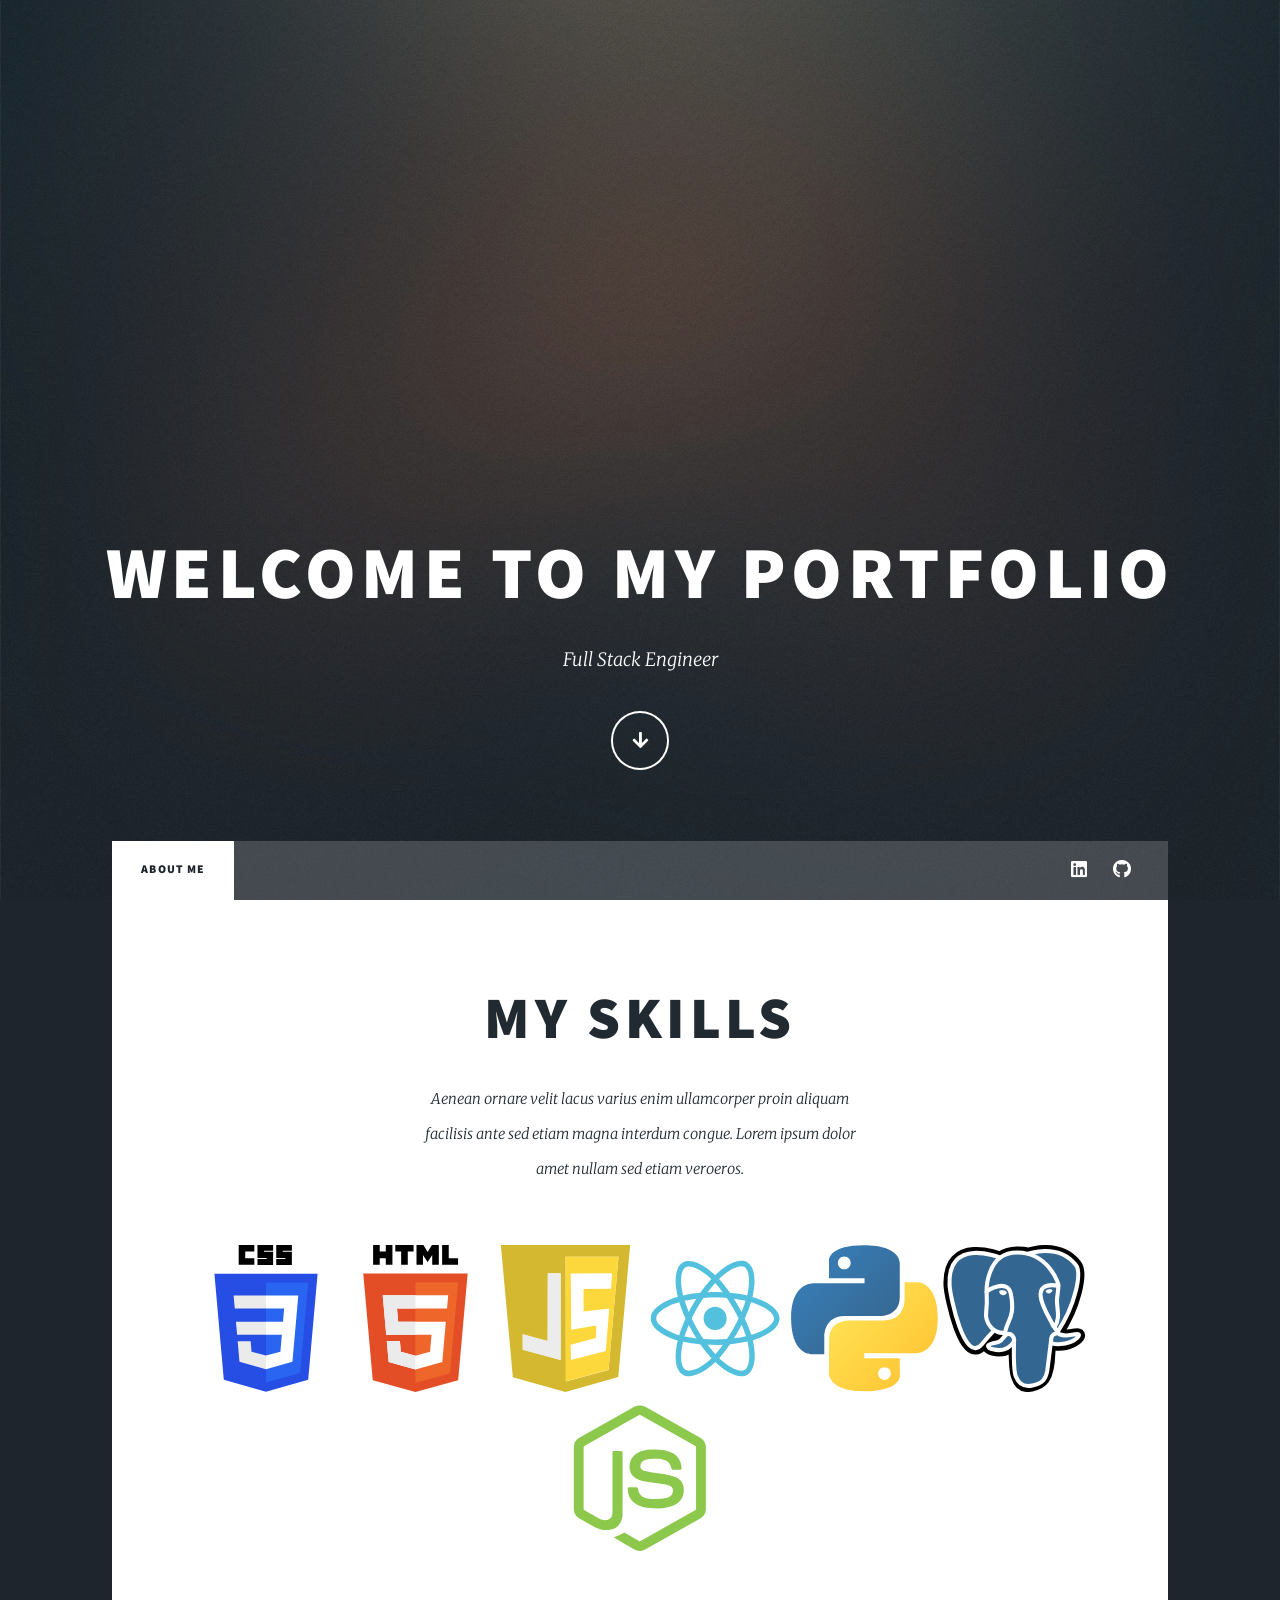
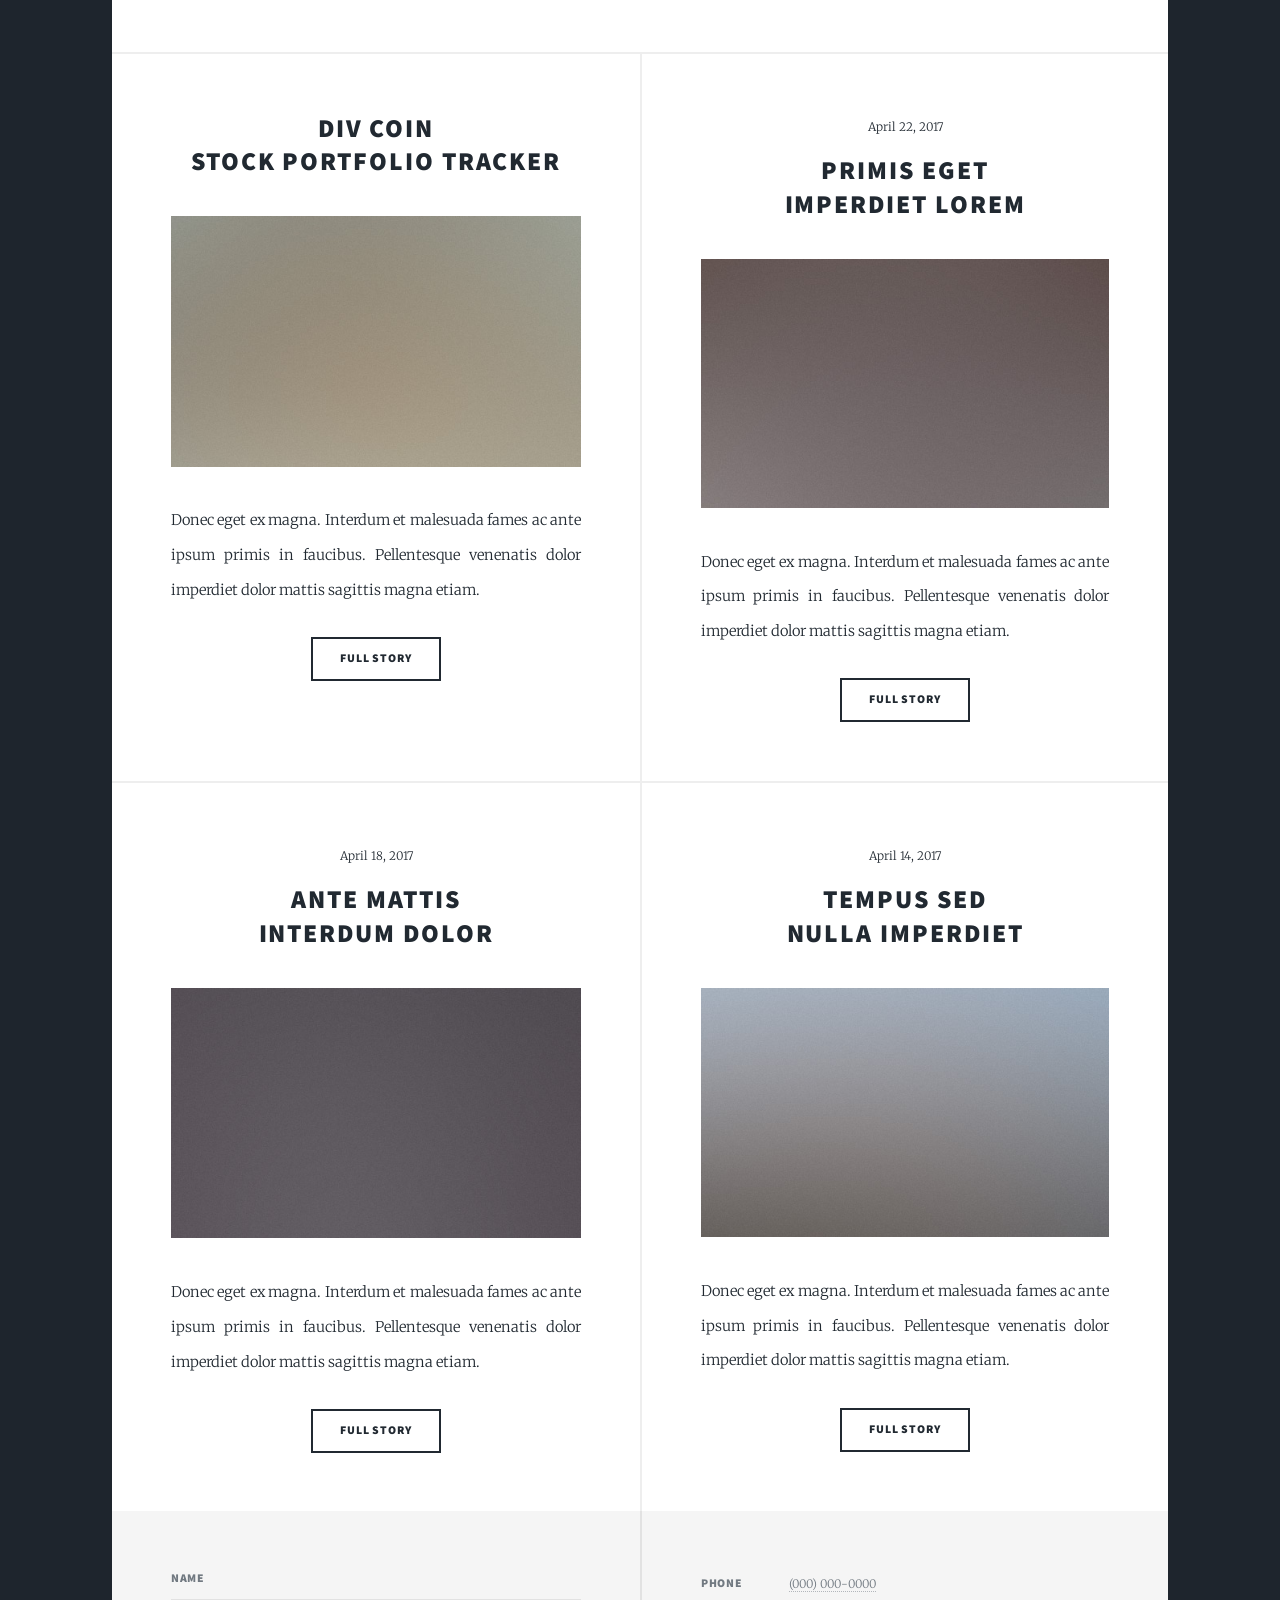
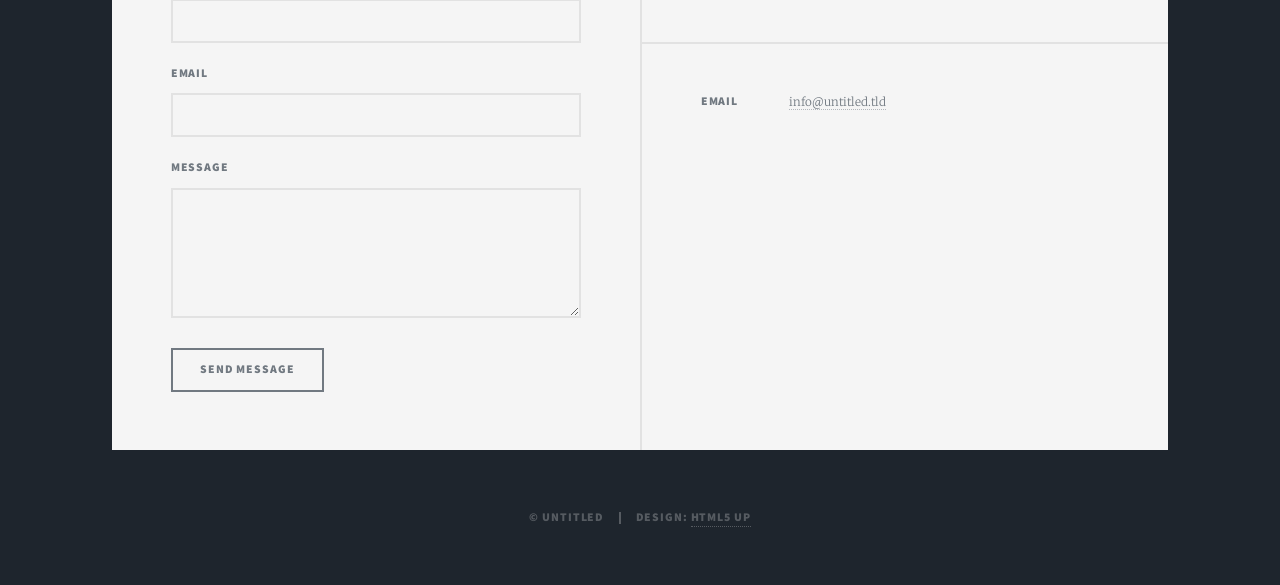
==== 07-portfolio/portfolio-html/index.html @ 5d36aa4c "first commit" ====
<!DOCTYPE HTML>
<!--
	Massively by HTML5 UP
	html5up.net | @ajlkn
	Free for personal and commercial use under the CCA 3.0 license (html5up.net/license)
-->
<html>
	<head>
		<title>Ronald Ramirez</title>
		<meta charset="utf-8" />
		<meta name="viewport" content="width=device-width, initial-scale=1, user-scalable=no" />
		<link rel="stylesheet" href="assets/css/main.css" />
		<noscript><link rel="stylesheet" href="assets/css/noscript.css" /></noscript>
	</head>
	<body class="is-preload">

		<!-- Wrapper -->
			<div id="wrapper" class="fade-in">

				<!-- Intro -->
					<div id="intro">
						<h1>Welcome to my portfolio</h1>
						<p>Full Stack Engineer</p>
						<ul class="actions">
							<li><a href="#header" class="button icon solid solo fa-arrow-down scrolly">Continue</a></li>
						</ul>
					</div>

				<!-- Header -->
					<header id="header">
						<a href="index.html" class="logo">Ronald Ramirez</a>
					</header>

				<!-- Nav -->
					<nav id="nav">
						<ul class="links">
							<li class="active"><a href="index.html">about me</a></li>
						
						</ul>
						<ul class="icons">
							<li><a href="https://www.linkedin.com/in/ronald-ramirezzz1/" class="icon brands fa-linkedin"><span class="label">LinkenIn</span></a></li>
							<li><a href="https://github.com/Ramirezzz1" class="icon brands fa-github"><span class="label">GitHub</span></a></li>
						</ul>
					</nav>

				<!-- Main -->
					<div id="main">

						<!-- Featured Post -->
							<article class="post featured">
								<header class="major">
									<h2><a>My Skills<br /></a></h2>
									<p>Aenean ornare velit lacus varius enim ullamcorper proin aliquam<br />
									facilisis ante sed etiam magna interdum congue. Lorem ipsum dolor<br />
									amet nullam sed etiam veroeros.</p>
								</header>
								<div class="skills_container">
									<img src="images/css.svg" alt="css" id="logo" /></a>
									<img src="images/html.svg" alt="html" id="logo" /></a>
									<img src="images/js.svg" alt="js" id="logo" /></a>
									<img src="images/react.svg" alt="react" id="logo"/></a>
									<img src="images/python.svg" alt="python" id="logo"/></a>
									<img src="images/postgresql.svg" alt="post" id="logo"/></a>
									<img src="images/nodejs-icon.svg" alt="node" id="logo"/></a>
									<ul class="actions special">
								</div>
										
							</article>

						<!-- Posts -->
							<section class="posts">
								<article>
									<header>
										<h2><a href="#">Div Coin<br />
										Stock Portfolio tracker</a></h2>
									</header>
									<a href="#" class="image fit"><img src="images/pic02.jpg" alt="" /></a>
									<p>Donec eget ex magna. Interdum et malesuada fames ac ante ipsum primis in faucibus. Pellentesque venenatis dolor imperdiet dolor mattis sagittis magna etiam.</p>
									<ul class="actions special">
										<li><a href="#" class="button">Full Story</a></li>
									</ul>
								</article>
								<article>
									<header>
										<span class="date">April 22, 2017</span>
										<h2><a href="#">Primis eget<br />
										imperdiet lorem</a></h2>
									</header>
									<a href="#" class="image fit"><img src="images/pic03.jpg" alt="" /></a>
									<p>Donec eget ex magna. Interdum et malesuada fames ac ante ipsum primis in faucibus. Pellentesque venenatis dolor imperdiet dolor mattis sagittis magna etiam.</p>
									<ul class="actions special">
										<li><a href="#" class="button">Full Story</a></li>
									</ul>
								</article>
								<article>
									<header>
										<span class="date">April 18, 2017</span>
										<h2><a href="#">Ante mattis<br />
										interdum dolor</a></h2>
									</header>
									<a href="#" class="image fit"><img src="images/pic04.jpg" alt="" /></a>
									<p>Donec eget ex magna. Interdum et malesuada fames ac ante ipsum primis in faucibus. Pellentesque venenatis dolor imperdiet dolor mattis sagittis magna etiam.</p>
									<ul class="actions special">
										<li><a href="#" class="button">Full Story</a></li>
									</ul>
								</article>
								<article>
									<header>
										<span class="date">April 14, 2017</span>
										<h2><a href="#">Tempus sed<br />
										nulla imperdiet</a></h2>
									</header>
									<a href="#" class="image fit"><img src="images/pic05.jpg" alt="" /></a>
									<p>Donec eget ex magna. Interdum et malesuada fames ac ante ipsum primis in faucibus. Pellentesque venenatis dolor imperdiet dolor mattis sagittis magna etiam.</p>
									<ul class="actions special">
										<li><a href="#" class="button">Full Story</a></li>
									</ul>
								</article>
							</section>

						<!-- Footer -->

					</div>

				<!-- Footer -->
					<footer id="footer">
						<section>
							<form method="post" action="#">
								<div class="fields">
									<div class="field">
										<label for="name">Name</label>
										<input type="text" name="name" id="name" />
									</div>
									<div class="field">
										<label for="email">Email</label>
										<input type="text" name="email" id="email" />
									</div>
									<div class="field">
										<label for="message">Message</label>
										<textarea name="message" id="message" rows="3"></textarea>
									</div>
								</div>
								<ul class="actions">
									<li><input type="submit" value="Send Message" /></li>
								</ul>
							</form>
						</section>
						<section class="split contact">
							<section>
								<h3>Phone</h3>
								<p><a href="#">(000) 000-0000</a></p>
							</section>
							<section>
								<h3>Email</h3>
								<p><a href="#">info@untitled.tld</a></p>
							</section>
					
						</section>
					</footer>

				<!-- Copyright -->
					<div id="copyright">
						<ul><li>&copy; Untitled</li><li>Design: <a href="https://html5up.net">HTML5 UP</a></li></ul>
					</div>

			</div>

		<!-- Scripts -->
			<script src="assets/js/jquery.min.js"></script>
			<script src="assets/js/jquery.scrollex.min.js"></script>
			<script src="assets/js/jquery.scrolly.min.js"></script>
			<script src="assets/js/browser.min.js"></script>
			<script src="assets/js/breakpoints.min.js"></script>
			<script src="assets/js/util.js"></script>
			<script src="assets/js/main.js"></script>

	</body>
</html>
---- 07-portfolio/portfolio-html/assets/css/main.css ----
@import url(fontawesome-all.min.css);
@import url("https://fonts.googleapis.com/css?family=Merriweather:300,700,300italic,700italic|Source+Sans+Pro:900");

/*
	Massively by HTML5 UP
	html5up.net | @ajlkn
	Free for personal and commercial use under the CCA 3.0 license (html5up.net/license)
*/

html, body, div, span, applet, object,
iframe, h1, h2, h3, h4, h5, h6, p, blockquote,
pre, a, abbr, acronym, address, big, cite,
code, del, dfn, em, img, ins, kbd, q, s, samp,
small, strike, strong, sub, sup, tt, var, b,
u, i, center, dl, dt, dd, ol, ul, li, fieldset,
form, label, legend, table, caption, tbody,
tfoot, thead, tr, th, td, article, aside,
canvas, details, embed, figure, figcaption,
footer, header, hgroup, menu, nav, output, ruby,
section, summary, time, mark, audio, video {
	margin: 0;
	padding: 0;
	border: 0;
	font-size: 100%;
	font: inherit;
	vertical-align: baseline;}

article, aside, details, figcaption, figure,
footer, header, hgroup, menu, nav, section {
	display: block;}

body {
	line-height: 1;
}

ol, ul {
	list-style: none;
}

blockquote, q {
	quotes: none;
}

	blockquote:before, blockquote:after, q:before, q:after {
		content: '';
		content: none;
	}

table {
	border-collapse: collapse;
	border-spacing: 0;
}

body {
	-webkit-text-size-adjust: none;
}

mark {
	background-color: transparent;
	color: inherit;
}

input::-moz-focus-inner {
	border: 0;
	padding: 0;
}

input, select, textarea {
	-moz-appearance: none;
	-webkit-appearance: none;
	-ms-appearance: none;
	appearance: none;
}

/* Basic */

	@-ms-viewport {
		width: device-width;
	}

	body {
		-ms-overflow-style: scrollbar;
	}

	@media screen and (max-width: 480px) {

		html, body {
			min-width: 320px;
		}

	}

	html {
		box-sizing: border-box;
	}

	*, *:before, *:after {
		box-sizing: inherit;
	}

	body {
		background-color: #1e252d;
	}

		body.is-preload *, body.is-preload *:before, body.is-preload *:after {
			-moz-animation: none !important;
			-webkit-animation: none !important;
			-ms-animation: none !important;
			animation: none !important;
			-moz-transition: none !important;
			-webkit-transition: none !important;
			-ms-transition: none !important;
			transition: none !important;
		}

/* Type */

	html {
		font-size: 16pt;
	}

		@media screen and (max-width: 1680px) {

			html {
				font-size: 12pt;
			}

		}

		@media screen and (max-width: 1280px) {

			html {
				font-size: 11pt;
			}

		}

		@media screen and (max-width: 360px) {

			html {
				font-size: 10pt;
			}

		}

	body {
		color: #212931;
	}

	body, input, select, textarea {
		font-family: "Merriweather", Georgia, serif;
		font-weight: 300;
		font-size: 1rem;
		line-height: 2.375;
	}

	a {
		-moz-transition: color 0.2s ease-in-out, background-color 0.2s ease-in-out, border-color 0.2s ease-in-out, box-shadow 0.2s ease-in-out;
		-webkit-transition: color 0.2s ease-in-out, background-color 0.2s ease-in-out, border-color 0.2s ease-in-out, box-shadow 0.2s ease-in-out;
		-ms-transition: color 0.2s ease-in-out, background-color 0.2s ease-in-out, border-color 0.2s ease-in-out, box-shadow 0.2s ease-in-out;
		transition: color 0.2s ease-in-out, background-color 0.2s ease-in-out, border-color 0.2s ease-in-out, box-shadow 0.2s ease-in-out;
		border-bottom: dotted 1px;
		text-decoration: none;
	}

		a:hover {
			border-bottom-color: transparent;
		}

	strong, b {
		font-weight: 600;
	}

	em, i {
		font-style: italic;
	}

	p {
		text-align: justify;
		margin: 0 0 2rem 0;
	}

	h1, h2, h3, h4, h5, h6 {
		font-family: "Source Sans Pro", Helvetica, sans-serif;
		font-weight: 900;
		line-height: 1.5;
		letter-spacing: 0.075em;
		text-transform: uppercase;
		margin: 0 0 1rem 0;
	}

		h1 a, h2 a, h3 a, h4 a, h5 a, h6 a {
			border-bottom: 0;
			color: inherit;
			text-decoration: none;
		}

	h1 {
		font-size: 4rem;
		line-height: 1.1;
		margin: 0 0 2rem 0;
	}

	h2 {
		font-size: 1.75rem;
		line-height: 1.3;
		margin: 0 0 1.5rem 0;
	}

	h3 {
		font-size: 1.25rem;
		margin: 0 0 1.5rem 0;
	}

	h4 {
		font-size: 1rem;
	}

	h5 {
		font-size: 0.9rem;
	}

	h6 {
		font-size: 0.8rem;
	}

	sub {
		font-size: 0.8rem;
		position: relative;
		top: 0.5rem;
	}

	sup {
		font-size: 0.8rem;
		position: relative;
		top: -0.5rem;
	}

	blockquote {
		border-left: solid 4px;
		font-style: italic;
		margin: 0 0 2rem 0;
		padding: 0.5rem 0 0.5rem 2rem;
	}

	code {
		border: solid 2px;
		font-family: "Courier New", monospace;
		font-size: 0.9rem;
		margin: 0 0.25rem;
		padding: 0.25rem 0.65rem;
	}

	pre {
		-webkit-overflow-scrolling: touch;
		font-family: "Courier New", monospace;
		font-size: 0.9rem;
		margin: 0 0 2rem 0;
	}

		pre code {
			display: block;
			line-height: 1.75;
			padding: 1rem 1.5rem;
			overflow-x: auto;
		}

	hr {
		border: 0;
		border-bottom: solid 2px;
		margin: 3rem 0;
	}

		hr.major {
			margin: 5rem 0;
		}

	.align-left {
		text-align: left;
	}

	.align-center {
		text-align: center;
	}

	.align-right {
		text-align: right;
	}

	input, select, textarea {
		color: #212931;
	}

	a {
		color: #212931;
		border-bottom-color: rgba(33, 41, 49, 0.5);
	}

		a:hover {
			border-bottom-color: transparent;
			color: #18bfef !important;
		}

	strong, b {
		color: #212931;
	}

	h1, h2, h3, h4, h5, h6 {
		color: #212931;
	}

	blockquote {
		border-left-color: #eeeeee;
	}

	code {
		background: rgba(220, 220, 220, 0.25);
		border-color: #eeeeee;
	}

	hr {
		border-bottom-color: #eeeeee;
	}

/* Row */

	.row {
		display: flex;
		flex-wrap: wrap;
		box-sizing: border-box;
		align-items: stretch;
	}

		.row > * {
			box-sizing: border-box;
		}

		.row.gtr-uniform > * > :last-child {
			margin-bottom: 0;
		}

		.row.aln-left {
			justify-content: flex-start;
		}

		.row.aln-center {
			justify-content: center;
		}

		.row.aln-right {
			justify-content: flex-end;
		}

		.row.aln-top {
			align-items: flex-start;
		}

		.row.aln-middle {
			align-items: center;
		}

		.row.aln-bottom {
			align-items: flex-end;
		}

		.row > .imp {
			order: -1;
		}

		.row > .col-1 {
			width: 8.33333%;
		}

		.row > .off-1 {
			margin-left: 8.33333%;
		}

		.row > .col-2 {
			width: 16.66667%;
		}

		.row > .off-2 {
			margin-left: 16.66667%;
		}

		.row > .col-3 {
			width: 25%;
		}

		.row > .off-3 {
			margin-left: 25%;
		}

		.row > .col-4 {
			width: 33.33333%;
		}

		.row > .off-4 {
			margin-left: 33.33333%;
		}

		.row > .col-5 {
			width: 41.66667%;
		}

		.row > .off-5 {
			margin-left: 41.66667%;
		}

		.row > .col-6 {
			width: 50%;
		}

		.row > .off-6 {
			margin-left: 50%;
		}

		.row > .col-7 {
			width: 58.33333%;
		}

		.row > .off-7 {
			margin-left: 58.33333%;
		}

		.row > .col-8 {
			width: 66.66667%;
		}

		.row > .off-8 {
			margin-left: 66.66667%;
		}

		.row > .col-9 {
			width: 75%;
		}

		.row > .off-9 {
			margin-left: 75%;
		}

		.row > .col-10 {
			width: 83.33333%;
		}

		.row > .off-10 {
			margin-left: 83.33333%;
		}

		.row > .col-11 {
			width: 91.66667%;
		}

		.row > .off-11 {
			margin-left: 91.66667%;
		}

		.row > .col-12 {
			width: 100%;
		}

		.row > .off-12 {
			margin-left: 100%;
		}

		.row.gtr-0 {
			margin-top: 0;
			margin-left: 0rem;
		}

			.row.gtr-0 > * {
				padding: 0 0 0 0rem;
			}

			.row.gtr-0.gtr-uniform {
				margin-top: 0rem;
			}

				.row.gtr-0.gtr-uniform > * {
					padding-top: 0rem;
				}

		.row.gtr-25 {
			margin-top: 0;
			margin-left: -0.375rem;
		}

			.row.gtr-25 > * {
				padding: 0 0 0 0.375rem;
			}

			.row.gtr-25.gtr-uniform {
				margin-top: -0.375rem;
			}

				.row.gtr-25.gtr-uniform > * {
					padding-top: 0.375rem;
				}

		.row.gtr-50 {
			margin-top: 0;
			margin-left: -0.75rem;
		}

			.row.gtr-50 > * {
				padding: 0 0 0 0.75rem;
			}

			.row.gtr-50.gtr-uniform {
				margin-top: -0.75rem;
			}

				.row.gtr-50.gtr-uniform > * {
					padding-top: 0.75rem;
				}

		.row {
			margin-top: 0;
			margin-left: -1.5rem;
		}

			.row > * {
				padding: 0 0 0 1.5rem;
			}

			.row.gtr-uniform {
				margin-top: -1.5rem;
			}

				.row.gtr-uniform > * {
					padding-top: 1.5rem;
				}

		.row.gtr-150 {
			margin-top: 0;
			margin-left: -2.25rem;
		}

			.row.gtr-150 > * {
				padding: 0 0 0 2.25rem;
			}

			.row.gtr-150.gtr-uniform {
				margin-top: -2.25rem;
			}

				.row.gtr-150.gtr-uniform > * {
					padding-top: 2.25rem;
				}

		.row.gtr-200 {
			margin-top: 0;
			margin-left: -3rem;
		}

			.row.gtr-200 > * {
				padding: 0 0 0 3rem;
			}

			.row.gtr-200.gtr-uniform {
				margin-top: -3rem;
			}

				.row.gtr-200.gtr-uniform > * {
					padding-top: 3rem;
				}

		@media screen and (max-width: 1680px) {

			.row {
				display: flex;
				flex-wrap: wrap;
				box-sizing: border-box;
				align-items: stretch;
			}

				.row > * {
					box-sizing: border-box;
				}

				.row.gtr-uniform > * > :last-child {
					margin-bottom: 0;
				}

				.row.aln-left {
					justify-content: flex-start;
				}

				.row.aln-center {
					justify-content: center;
				}

				.row.aln-right {
					justify-content: flex-end;
				}

				.row.aln-top {
					align-items: flex-start;
				}

				.row.aln-middle {
					align-items: center;
				}

				.row.aln-bottom {
					align-items: flex-end;
				}

				.row > .imp-xlarge {
					order: -1;
				}

				.row > .col-1-xlarge {
					width: 8.33333%;
				}

				.row > .off-1-xlarge {
					margin-left: 8.33333%;
				}

				.row > .col-2-xlarge {
					width: 16.66667%;
				}

				.row > .off-2-xlarge {
					margin-left: 16.66667%;
				}

				.row > .col-3-xlarge {
					width: 25%;
				}

				.row > .off-3-xlarge {
					margin-left: 25%;
				}

				.row > .col-4-xlarge {
					width: 33.33333%;
				}

				.row > .off-4-xlarge {
					margin-left: 33.33333%;
				}

				.row > .col-5-xlarge {
					width: 41.66667%;
				}

				.row > .off-5-xlarge {
					margin-left: 41.66667%;
				}

				.row > .col-6-xlarge {
					width: 50%;
				}

				.row > .off-6-xlarge {
					margin-left: 50%;
				}

				.row > .col-7-xlarge {
					width: 58.33333%;
				}

				.row > .off-7-xlarge {
					margin-left: 58.33333%;
				}

				.row > .col-8-xlarge {
					width: 66.66667%;
				}

				.row > .off-8-xlarge {
					margin-left: 66.66667%;
				}

				.row > .col-9-xlarge {
					width: 75%;
				}

				.row > .off-9-xlarge {
					margin-left: 75%;
				}

				.row > .col-10-xlarge {
					width: 83.33333%;
				}

				.row > .off-10-xlarge {
					margin-left: 83.33333%;
				}

				.row > .col-11-xlarge {
					width: 91.66667%;
				}

				.row > .off-11-xlarge {
					margin-left: 91.66667%;
				}

				.row > .col-12-xlarge {
					width: 100%;
				}

				.row > .off-12-xlarge {
					margin-left: 100%;
				}

				.row.gtr-0 {
					margin-top: 0;
					margin-left: 0rem;
				}

					.row.gtr-0 > * {
						padding: 0 0 0 0rem;
					}

					.row.gtr-0.gtr-uniform {
						margin-top: 0rem;
					}

						.row.gtr-0.gtr-uniform > * {
							padding-top: 0rem;
						}

				.row.gtr-25 {
					margin-top: 0;
					margin-left: -0.375rem;
				}

					.row.gtr-25 > * {
						padding: 0 0 0 0.375rem;
					}

					.row.gtr-25.gtr-uniform {
						margin-top: -0.375rem;
					}

						.row.gtr-25.gtr-uniform > * {
							padding-top: 0.375rem;
						}

				.row.gtr-50 {
					margin-top: 0;
					margin-left: -0.75rem;
				}

					.row.gtr-50 > * {
						padding: 0 0 0 0.75rem;
					}

					.row.gtr-50.gtr-uniform {
						margin-top: -0.75rem;
					}

						.row.gtr-50.gtr-uniform > * {
							padding-top: 0.75rem;
						}

				.row {
					margin-top: 0;
					margin-left: -1.5rem;
				}

					.row > * {
						padding: 0 0 0 1.5rem;
					}

					.row.gtr-uniform {
						margin-top: -1.5rem;
					}

						.row.gtr-uniform > * {
							padding-top: 1.5rem;
						}

				.row.gtr-150 {
					margin-top: 0;
					margin-left: -2.25rem;
				}

					.row.gtr-150 > * {
						padding: 0 0 0 2.25rem;
					}

					.row.gtr-150.gtr-uniform {
						margin-top: -2.25rem;
					}

						.row.gtr-150.gtr-uniform > * {
							padding-top: 2.25rem;
						}

				.row.gtr-200 {
					margin-top: 0;
					margin-left: -3rem;
				}

					.row.gtr-200 > * {
						padding: 0 0 0 3rem;
					}

					.row.gtr-200.gtr-uniform {
						margin-top: -3rem;
					}

						.row.gtr-200.gtr-uniform > * {
							padding-top: 3rem;
						}

		}

		@media screen and (max-width: 1280px) {

			.row {
				display: flex;
				flex-wrap: wrap;
				box-sizing: border-box;
				align-items: stretch;
			}

				.row > * {
					box-sizing: border-box;
				}

				.row.gtr-uniform > * > :last-child {
					margin-bottom: 0;
				}

				.row.aln-left {
					justify-content: flex-start;
				}

				.row.aln-center {
					justify-content: center;
				}

				.row.aln-right {
					justify-content: flex-end;
				}

				.row.aln-top {
					align-items: flex-start;
				}

				.row.aln-middle {
					align-items: center;
				}

				.row.aln-bottom {
					align-items: flex-end;
				}

				.row > .imp-large {
					order: -1;
				}

				.row > .col-1-large {
					width: 8.33333%;
				}

				.row > .off-1-large {
					margin-left: 8.33333%;
				}

				.row > .col-2-large {
					width: 16.66667%;
				}

				.row > .off-2-large {
					margin-left: 16.66667%;
				}

				.row > .col-3-large {
					width: 25%;
				}

				.row > .off-3-large {
					margin-left: 25%;
				}

				.row > .col-4-large {
					width: 33.33333%;
				}

				.row > .off-4-large {
					margin-left: 33.33333%;
				}

				.row > .col-5-large {
					width: 41.66667%;
				}

				.row > .off-5-large {
					margin-left: 41.66667%;
				}

				.row > .col-6-large {
					width: 50%;
				}

				.row > .off-6-large {
					margin-left: 50%;
				}

				.row > .col-7-large {
					width: 58.33333%;
				}

				.row > .off-7-large {
					margin-left: 58.33333%;
				}

				.row > .col-8-large {
					width: 66.66667%;
				}

				.row > .off-8-large {
					margin-left: 66.66667%;
				}

				.row > .col-9-large {
					width: 75%;
				}

				.row > .off-9-large {
					margin-left: 75%;
				}

				.row > .col-10-large {
					width: 83.33333%;
				}

				.row > .off-10-large {
					margin-left: 83.33333%;
				}

				.row > .col-11-large {
					width: 91.66667%;
				}

				.row > .off-11-large {
					margin-left: 91.66667%;
				}

				.row > .col-12-large {
					width: 100%;
				}

				.row > .off-12-large {
					margin-left: 100%;
				}

				.row.gtr-0 {
					margin-top: 0;
					margin-left: 0rem;
				}

					.row.gtr-0 > * {
						padding: 0 0 0 0rem;
					}

					.row.gtr-0.gtr-uniform {
						margin-top: 0rem;
					}

						.row.gtr-0.gtr-uniform > * {
							padding-top: 0rem;
						}

				.row.gtr-25 {
					margin-top: 0;
					margin-left: -0.375rem;
				}

					.row.gtr-25 > * {
						padding: 0 0 0 0.375rem;
					}

					.row.gtr-25.gtr-uniform {
						margin-top: -0.375rem;
					}

						.row.gtr-25.gtr-uniform > * {
							padding-top: 0.375rem;
						}

				.row.gtr-50 {
					margin-top: 0;
					margin-left: -0.75rem;
				}

					.row.gtr-50 > * {
						padding: 0 0 0 0.75rem;
					}

					.row.gtr-50.gtr-uniform {
						margin-top: -0.75rem;
					}

						.row.gtr-50.gtr-uniform > * {
							padding-top: 0.75rem;
						}

				.row {
					margin-top: 0;
					margin-left: -1.5rem;
				}

					.row > * {
						padding: 0 0 0 1.5rem;
					}

					.row.gtr-uniform {
						margin-top: -1.5rem;
					}

						.row.gtr-uniform > * {
							padding-top: 1.5rem;
						}

				.row.gtr-150 {
					margin-top: 0;
					margin-left: -2.25rem;
				}

					.row.gtr-150 > * {
						padding: 0 0 0 2.25rem;
					}

					.row.gtr-150.gtr-uniform {
						margin-top: -2.25rem;
					}

						.row.gtr-150.gtr-uniform > * {
							padding-top: 2.25rem;
						}

				.row.gtr-200 {
					margin-top: 0;
					margin-left: -3rem;
				}

					.row.gtr-200 > * {
						padding: 0 0 0 3rem;
					}

					.row.gtr-200.gtr-uniform {
						margin-top: -3rem;
					}

						.row.gtr-200.gtr-uniform > * {
							padding-top: 3rem;
						}

		}

		@media screen and (max-width: 980px) {

			.row {
				display: flex;
				flex-wrap: wrap;
				box-sizing: border-box;
				align-items: stretch;
			}

				.row > * {
					box-sizing: border-box;
				}

				.row.gtr-uniform > * > :last-child {
					margin-bottom: 0;
				}

				.row.aln-left {
					justify-content: flex-start;
				}

				.row.aln-center {
					justify-content: center;
				}

				.row.aln-right {
					justify-content: flex-end;
				}

				.row.aln-top {
					align-items: flex-start;
				}

				.row.aln-middle {
					align-items: center;
				}

				.row.aln-bottom {
					align-items: flex-end;
				}

				.row > .imp-medium {
					order: -1;
				}

				.row > .col-1-medium {
					width: 8.33333%;
				}

				.row > .off-1-medium {
					margin-left: 8.33333%;
				}

				.row > .col-2-medium {
					width: 16.66667%;
				}

				.row > .off-2-medium {
					margin-left: 16.66667%;
				}

				.row > .col-3-medium {
					width: 25%;
				}

				.row > .off-3-medium {
					margin-left: 25%;
				}

				.row > .col-4-medium {
					width: 33.33333%;
				}

				.row > .off-4-medium {
					margin-left: 33.33333%;
				}

				.row > .col-5-medium {
					width: 41.66667%;
				}

				.row > .off-5-medium {
					margin-left: 41.66667%;
				}

				.row > .col-6-medium {
					width: 50%;
				}

				.row > .off-6-medium {
					margin-left: 50%;
				}

				.row > .col-7-medium {
					width: 58.33333%;
				}

				.row > .off-7-medium {
					margin-left: 58.33333%;
				}

				.row > .col-8-medium {
					width: 66.66667%;
				}

				.row > .off-8-medium {
					margin-left: 66.66667%;
				}

				.row > .col-9-medium {
					width: 75%;
				}

				.row > .off-9-medium {
					margin-left: 75%;
				}

				.row > .col-10-medium {
					width: 83.33333%;
				}

				.row > .off-10-medium {
					margin-left: 83.33333%;
				}

				.row > .col-11-medium {
					width: 91.66667%;
				}

				.row > .off-11-medium {
					margin-left: 91.66667%;
				}

				.row > .col-12-medium {
					width: 100%;
				}

				.row > .off-12-medium {
					margin-left: 100%;
				}

				.row.gtr-0 {
					margin-top: 0;
					margin-left: 0rem;
				}

					.row.gtr-0 > * {
						padding: 0 0 0 0rem;
					}

					.row.gtr-0.gtr-uniform {
						margin-top: 0rem;
					}

						.row.gtr-0.gtr-uniform > * {
							padding-top: 0rem;
						}

				.row.gtr-25 {
					margin-top: 0;
					margin-left: -0.375rem;
				}

					.row.gtr-25 > * {
						padding: 0 0 0 0.375rem;
					}

					.row.gtr-25.gtr-uniform {
						margin-top: -0.375rem;
					}

						.row.gtr-25.gtr-uniform > * {
							padding-top: 0.375rem;
						}

				.row.gtr-50 {
					margin-top: 0;
					margin-left: -0.75rem;
				}

					.row.gtr-50 > * {
						padding: 0 0 0 0.75rem;
					}

					.row.gtr-50.gtr-uniform {
						margin-top: -0.75rem;
					}

						.row.gtr-50.gtr-uniform > * {
							padding-top: 0.75rem;
						}

				.row {
					margin-top: 0;
					margin-left: -1.5rem;
				}

					.row > * {
						padding: 0 0 0 1.5rem;
					}

					.row.gtr-uniform {
						margin-top: -1.5rem;
					}

						.row.gtr-uniform > * {
							padding-top: 1.5rem;
						}

				.row.gtr-150 {
					margin-top: 0;
					margin-left: -2.25rem;
				}

					.row.gtr-150 > * {
						padding: 0 0 0 2.25rem;
					}

					.row.gtr-150.gtr-uniform {
						margin-top: -2.25rem;
					}

						.row.gtr-150.gtr-uniform > * {
							padding-top: 2.25rem;
						}

				.row.gtr-200 {
					margin-top: 0;
					margin-left: -3rem;
				}

					.row.gtr-200 > * {
						padding: 0 0 0 3rem;
					}

					.row.gtr-200.gtr-uniform {
						margin-top: -3rem;
					}

						.row.gtr-200.gtr-uniform > * {
							padding-top: 3rem;
						}

		}

		@media screen and (max-width: 736px) {

			.row {
				display: flex;
				flex-wrap: wrap;
				box-sizing: border-box;
				align-items: stretch;
			}

				.row > * {
					box-sizing: border-box;
				}

				.row.gtr-uniform > * > :last-child {
					margin-bottom: 0;
				}

				.row.aln-left {
					justify-content: flex-start;
				}

				.row.aln-center {
					justify-content: center;
				}

				.row.aln-right {
					justify-content: flex-end;
				}

				.row.aln-top {
					align-items: flex-start;
				}

				.row.aln-middle {
					align-items: center;
				}

				.row.aln-bottom {
					align-items: flex-end;
				}

				.row > .imp-small {
					order: -1;
				}

				.row > .col-1-small {
					width: 8.33333%;
				}

				.row > .off-1-small {
					margin-left: 8.33333%;
				}

				.row > .col-2-small {
					width: 16.66667%;
				}

				.row > .off-2-small {
					margin-left: 16.66667%;
				}

				.row > .col-3-small {
					width: 25%;
				}

				.row > .off-3-small {
					margin-left: 25%;
				}

				.row > .col-4-small {
					width: 33.33333%;
				}

				.row > .off-4-small {
					margin-left: 33.33333%;
				}

				.row > .col-5-small {
					width: 41.66667%;
				}

				.row > .off-5-small {
					margin-left: 41.66667%;
				}

				.row > .col-6-small {
					width: 50%;
				}

				.row > .off-6-small {
					margin-left: 50%;
				}

				.row > .col-7-small {
					width: 58.33333%;
				}

				.row > .off-7-small {
					margin-left: 58.33333%;
				}

				.row > .col-8-small {
					width: 66.66667%;
				}

				.row > .off-8-small {
					margin-left: 66.66667%;
				}

				.row > .col-9-small {
					width: 75%;
				}

				.row > .off-9-small {
					margin-left: 75%;
				}

				.row > .col-10-small {
					width: 83.33333%;
				}

				.row > .off-10-small {
					margin-left: 83.33333%;
				}

				.row > .col-11-small {
					width: 91.66667%;
				}

				.row > .off-11-small {
					margin-left: 91.66667%;
				}

				.row > .col-12-small {
					width: 100%;
				}

				.row > .off-12-small {
					margin-left: 100%;
				}

				.row.gtr-0 {
					margin-top: 0;
					margin-left: 0rem;
				}

					.row.gtr-0 > * {
						padding: 0 0 0 0rem;
					}

					.row.gtr-0.gtr-uniform {
						margin-top: 0rem;
					}

						.row.gtr-0.gtr-uniform > * {
							padding-top: 0rem;
						}

				.row.gtr-25 {
					margin-top: 0;
					margin-left: -0.375rem;
				}

					.row.gtr-25 > * {
						padding: 0 0 0 0.375rem;
					}

					.row.gtr-25.gtr-uniform {
						margin-top: -0.375rem;
					}

						.row.gtr-25.gtr-uniform > * {
							padding-top: 0.375rem;
						}

				.row.gtr-50 {
					margin-top: 0;
					margin-left: -0.75rem;
				}

					.row.gtr-50 > * {
						padding: 0 0 0 0.75rem;
					}

					.row.gtr-50.gtr-uniform {
						margin-top: -0.75rem;
					}

						.row.gtr-50.gtr-uniform > * {
							padding-top: 0.75rem;
						}

				.row {
					margin-top: 0;
					margin-left: -1.5rem;
				}

					.row > * {
						padding: 0 0 0 1.5rem;
					}

					.row.gtr-uniform {
						margin-top: -1.5rem;
					}

						.row.gtr-uniform > * {
							padding-top: 1.5rem;
						}

				.row.gtr-150 {
					margin-top: 0;
					margin-left: -2.25rem;
				}

					.row.gtr-150 > * {
						padding: 0 0 0 2.25rem;
					}

					.row.gtr-150.gtr-uniform {
						margin-top: -2.25rem;
					}

						.row.gtr-150.gtr-uniform > * {
							padding-top: 2.25rem;
						}

				.row.gtr-200 {
					margin-top: 0;
					margin-left: -3rem;
				}

					.row.gtr-200 > * {
						padding: 0 0 0 3rem;
					}

					.row.gtr-200.gtr-uniform {
						margin-top: -3rem;
					}

						.row.gtr-200.gtr-uniform > * {
							padding-top: 3rem;
						}

		}

		@media screen and (max-width: 480px) {

			.row {
				display: flex;
				flex-wrap: wrap;
				box-sizing: border-box;
				align-items: stretch;
			}

				.row > * {
					box-sizing: border-box;
				}

				.row.gtr-uniform > * > :last-child {
					margin-bottom: 0;
				}

				.row.aln-left {
					justify-content: flex-start;
				}

				.row.aln-center {
					justify-content: center;
				}

				.row.aln-right {
					justify-content: flex-end;
				}

				.row.aln-top {
					align-items: flex-start;
				}

				.row.aln-middle {
					align-items: center;
				}

				.row.aln-bottom {
					align-items: flex-end;
				}

				.row > .imp-xsmall {
					order: -1;
				}

				.row > .col-1-xsmall {
					width: 8.33333%;
				}

				.row > .off-1-xsmall {
					margin-left: 8.33333%;
				}

				.row > .col-2-xsmall {
					width: 16.66667%;
				}

				.row > .off-2-xsmall {
					margin-left: 16.66667%;
				}

				.row > .col-3-xsmall {
					width: 25%;
				}

				.row > .off-3-xsmall {
					margin-left: 25%;
				}

				.row > .col-4-xsmall {
					width: 33.33333%;
				}

				.row > .off-4-xsmall {
					margin-left: 33.33333%;
				}

				.row > .col-5-xsmall {
					width: 41.66667%;
				}

				.row > .off-5-xsmall {
					margin-left: 41.66667%;
				}

				.row > .col-6-xsmall {
					width: 50%;
				}

				.row > .off-6-xsmall {
					margin-left: 50%;
				}

				.row > .col-7-xsmall {
					width: 58.33333%;
				}

				.row > .off-7-xsmall {
					margin-left: 58.33333%;
				}

				.row > .col-8-xsmall {
					width: 66.66667%;
				}

				.row > .off-8-xsmall {
					margin-left: 66.66667%;
				}

				.row > .col-9-xsmall {
					width: 75%;
				}

				.row > .off-9-xsmall {
					margin-left: 75%;
				}

				.row > .col-10-xsmall {
					width: 83.33333%;
				}

				.row > .off-10-xsmall {
					margin-left: 83.33333%;
				}

				.row > .col-11-xsmall {
					width: 91.66667%;
				}

				.row > .off-11-xsmall {
					margin-left: 91.66667%;
				}

				.row > .col-12-xsmall {
					width: 100%;
				}

				.row > .off-12-xsmall {
					margin-left: 100%;
				}

				.row.gtr-0 {
					margin-top: 0;
					margin-left: 0rem;
				}

					.row.gtr-0 > * {
						padding: 0 0 0 0rem;
					}

					.row.gtr-0.gtr-uniform {
						margin-top: 0rem;
					}

						.row.gtr-0.gtr-uniform > * {
							padding-top: 0rem;
						}

				.row.gtr-25 {
					margin-top: 0;
					margin-left: -0.375rem;
				}

					.row.gtr-25 > * {
						padding: 0 0 0 0.375rem;
					}

					.row.gtr-25.gtr-uniform {
						margin-top: -0.375rem;
					}

						.row.gtr-25.gtr-uniform > * {
							padding-top: 0.375rem;
						}

				.row.gtr-50 {
					margin-top: 0;
					margin-left: -0.75rem;
				}

					.row.gtr-50 > * {
						padding: 0 0 0 0.75rem;
					}

					.row.gtr-50.gtr-uniform {
						margin-top: -0.75rem;
					}

						.row.gtr-50.gtr-uniform > * {
							padding-top: 0.75rem;
						}

				.row {
					margin-top: 0;
					margin-left: -1.5rem;
				}

					.row > * {
						padding: 0 0 0 1.5rem;
					}

					.row.gtr-uniform {
						margin-top: -1.5rem;
					}

						.row.gtr-uniform > * {
							padding-top: 1.5rem;
						}

				.row.gtr-150 {
					margin-top: 0;
					margin-left: -2.25rem;
				}

					.row.gtr-150 > * {
						padding: 0 0 0 2.25rem;
					}

					.row.gtr-150.gtr-uniform {
						margin-top: -2.25rem;
					}

						.row.gtr-150.gtr-uniform > * {
							padding-top: 2.25rem;
						}

				.row.gtr-200 {
					margin-top: 0;
					margin-left: -3rem;
				}

					.row.gtr-200 > * {
						padding: 0 0 0 3rem;
					}

					.row.gtr-200.gtr-uniform {
						margin-top: -3rem;
					}

						.row.gtr-200.gtr-uniform > * {
							padding-top: 3rem;
						}

		}

		@media screen and (max-width: 360px) {

			.row {
				display: flex;
				flex-wrap: wrap;
				box-sizing: border-box;
				align-items: stretch;
			}

				.row > * {
					box-sizing: border-box;
				}

				.row.gtr-uniform > * > :last-child {
					margin-bottom: 0;
				}

				.row.aln-left {
					justify-content: flex-start;
				}

				.row.aln-center {
					justify-content: center;
				}

				.row.aln-right {
					justify-content: flex-end;
				}

				.row.aln-top {
					align-items: flex-start;
				}

				.row.aln-middle {
					align-items: center;
				}

				.row.aln-bottom {
					align-items: flex-end;
				}

				.row > .imp-xxsmall {
					order: -1;
				}

				.row > .col-1-xxsmall {
					width: 8.33333%;
				}

				.row > .off-1-xxsmall {
					margin-left: 8.33333%;
				}

				.row > .col-2-xxsmall {
					width: 16.66667%;
				}

				.row > .off-2-xxsmall {
					margin-left: 16.66667%;
				}

				.row > .col-3-xxsmall {
					width: 25%;
				}

				.row > .off-3-xxsmall {
					margin-left: 25%;
				}

				.row > .col-4-xxsmall {
					width: 33.33333%;
				}

				.row > .off-4-xxsmall {
					margin-left: 33.33333%;
				}

				.row > .col-5-xxsmall {
					width: 41.66667%;
				}

				.row > .off-5-xxsmall {
					margin-left: 41.66667%;
				}

				.row > .col-6-xxsmall {
					width: 50%;
				}

				.row > .off-6-xxsmall {
					margin-left: 50%;
				}

				.row > .col-7-xxsmall {
					width: 58.33333%;
				}

				.row > .off-7-xxsmall {
					margin-left: 58.33333%;
				}

				.row > .col-8-xxsmall {
					width: 66.66667%;
				}

				.row > .off-8-xxsmall {
					margin-left: 66.66667%;
				}

				.row > .col-9-xxsmall {
					width: 75%;
				}

				.row > .off-9-xxsmall {
					margin-left: 75%;
				}

				.row > .col-10-xxsmall {
					width: 83.33333%;
				}

				.row > .off-10-xxsmall {
					margin-left: 83.33333%;
				}

				.row > .col-11-xxsmall {
					width: 91.66667%;
				}

				.row > .off-11-xxsmall {
					margin-left: 91.66667%;
				}

				.row > .col-12-xxsmall {
					width: 100%;
				}

				.row > .off-12-xxsmall {
					margin-left: 100%;
				}

				.row.gtr-0 {
					margin-top: 0;
					margin-left: 0rem;
				}

					.row.gtr-0 > * {
						padding: 0 0 0 0rem;
					}

					.row.gtr-0.gtr-uniform {
						margin-top: 0rem;
					}

						.row.gtr-0.gtr-uniform > * {
							padding-top: 0rem;
						}

				.row.gtr-25 {
					margin-top: 0;
					margin-left: -0.375rem;
				}

					.row.gtr-25 > * {
						padding: 0 0 0 0.375rem;
					}

					.row.gtr-25.gtr-uniform {
						margin-top: -0.375rem;
					}

						.row.gtr-25.gtr-uniform > * {
							padding-top: 0.375rem;
						}

				.row.gtr-50 {
					margin-top: 0;
					margin-left: -0.75rem;
				}

					.row.gtr-50 > * {
						padding: 0 0 0 0.75rem;
					}

					.row.gtr-50.gtr-uniform {
						margin-top: -0.75rem;
					}

						.row.gtr-50.gtr-uniform > * {
							padding-top: 0.75rem;
						}

				.row {
					margin-top: 0;
					margin-left: -1.5rem;
				}

					.row > * {
						padding: 0 0 0 1.5rem;
					}

					.row.gtr-uniform {
						margin-top: -1.5rem;
					}

						.row.gtr-uniform > * {
							padding-top: 1.5rem;
						}

				.row.gtr-150 {
					margin-top: 0;
					margin-left: -2.25rem;
				}

					.row.gtr-150 > * {
						padding: 0 0 0 2.25rem;
					}

					.row.gtr-150.gtr-uniform {
						margin-top: -2.25rem;
					}

						.row.gtr-150.gtr-uniform > * {
							padding-top: 2.25rem;
						}

				.row.gtr-200 {
					margin-top: 0;
					margin-left: -3rem;
				}

					.row.gtr-200 > * {
						padding: 0 0 0 3rem;
					}

					.row.gtr-200.gtr-uniform {
						margin-top: -3rem;
					}

						.row.gtr-200.gtr-uniform > * {
							padding-top: 3rem;
						}

		}

/* Box */

	.box {
		border: solid 2px;
		margin-bottom: 2rem;
		padding: 1.5rem;
	}

		.box > :last-child,
		.box > :last-child > :last-child,
		.box > :last-child > :last-child > :last-child {
			margin-bottom: 0;
		}

		.box.alt {
			border: 0;
			border-radius: 0;
			padding: 0;
		}

	.box {
		border-color: #eeeeee;
	}

/* Button */

	input[type="submit"],
	input[type="reset"],
	input[type="button"],
	button,
	.button {
		-moz-appearance: none;
		-webkit-appearance: none;
		-ms-appearance: none;
		appearance: none;
		-moz-transition: background-color 0.2s ease-in-out, box-shadow 0.2s ease-in-out, color 0.2s ease-in-out;
		-webkit-transition: background-color 0.2s ease-in-out, box-shadow 0.2s ease-in-out, color 0.2s ease-in-out;
		-ms-transition: background-color 0.2s ease-in-out, box-shadow 0.2s ease-in-out, color 0.2s ease-in-out;
		transition: background-color 0.2s ease-in-out, box-shadow 0.2s ease-in-out, color 0.2s ease-in-out;
		border: 0;
		border-radius: 0;
		cursor: pointer;
		display: inline-block;
		font-family: "Source Sans Pro", Helvetica, sans-serif;
		font-size: 0.8rem;
		font-weight: 900;
		letter-spacing: 0.075em;
		height: 3rem;
		line-height: 3rem;
		padding: 0 2rem;
		text-align: center;
		text-decoration: none;
		text-transform: uppercase;
		white-space: nowrap;
	}

		input[type="submit"].icon:before,
		input[type="reset"].icon:before,
		input[type="button"].icon:before,
		button.icon:before,
		.button.icon:before {
			margin-right: 0.5rem;
		}

		input[type="submit"].icon.solo,
		input[type="reset"].icon.solo,
		input[type="button"].icon.solo,
		button.icon.solo,
		.button.icon.solo {
			position: relative;
			width: 4rem;
			height: 4rem;
			line-height: 4rem;
			border-radius: 4rem;
			text-indent: 4rem;
			overflow: hidden;
			padding: 0;
			white-space: nowrap;
		}

			input[type="submit"].icon.solo:before,
			input[type="reset"].icon.solo:before,
			input[type="button"].icon.solo:before,
			button.icon.solo:before,
			.button.icon.solo:before {
				position: absolute;
				display: block;
				top: 0;
				left: 0;
				width: inherit;
				height: inherit;
				line-height: inherit;
				font-size: 1.25rem;
				margin-right: 0;
				text-align: center;
				text-indent: 0;
			}

		input[type="submit"].fit,
		input[type="reset"].fit,
		input[type="button"].fit,
		button.fit,
		.button.fit {
			width: 100%;
		}

		input[type="submit"].small,
		input[type="reset"].small,
		input[type="button"].small,
		button.small,
		.button.small {
			font-size: 0.7rem;
			height: 2.5rem;
			line-height: 2.5rem;
			padding: 0 1.5rem;
		}

		input[type="submit"].large,
		input[type="reset"].large,
		input[type="button"].large,
		button.large,
		.button.large {
			font-size: 0.9rem;
			height: 3.5rem;
			line-height: 3.5rem;
			padding: 0 2.75rem;
		}

		@media screen and (max-width: 980px) {

			input[type="submit"],
			input[type="reset"],
			input[type="button"],
			button,
			.button {
				font-size: 0.9rem;
				height: 3.25rem;
				line-height: 3.25rem;
			}

				input[type="submit"].large,
				input[type="reset"].large,
				input[type="button"].large,
				button.large,
				.button.large {
					font-size: 1rem;
					height: 3.75rem;
					line-height: 3.75rem;
				}

		}

		input[type="submit"].disabled, input[type="submit"]:disabled,
		input[type="reset"].disabled,
		input[type="reset"]:disabled,
		input[type="button"].disabled,
		input[type="button"]:disabled,
		button.disabled,
		button:disabled,
		.button.disabled,
		.button:disabled {
			pointer-events: none;
			opacity: 0.25;
		}

	input[type="submit"],
	input[type="reset"],
	input[type="button"],
	button,
	.button {
		background-color: transparent;
		box-shadow: inset 0 0 0 2px #212931;
		color: #212931 !important;
	}

		input[type="submit"]:hover,
		input[type="reset"]:hover,
		input[type="button"]:hover,
		button:hover,
		.button:hover {
			box-shadow: inset 0 0 0 2px #18bfef;
			color: #18bfef !important;
		}

		input[type="submit"].primary,
		input[type="reset"].primary,
		input[type="button"].primary,
		button.primary,
		.button.primary {
			background-color: #212931;
			box-shadow: none;
			color: #ffffff !important;
		}

			input[type="submit"].primary:hover,
			input[type="reset"].primary:hover,
			input[type="button"].primary:hover,
			button.primary:hover,
			.button.primary:hover {
				background-color: #18bfef;
			}

/* Form */

	form {
		margin: 0 0 2rem 0;
	}

		form > :last-child {
			margin-bottom: 0;
		}

		form > .fields {
			display: -moz-flex;
			display: -webkit-flex;
			display: -ms-flex;
			display: flex;
			-moz-flex-wrap: wrap;
			-webkit-flex-wrap: wrap;
			-ms-flex-wrap: wrap;
			flex-wrap: wrap;
			width: calc(100% + 3rem);
			margin: -1.5rem 0 2rem -1.5rem;
		}

			form > .fields > .field {
				-moz-flex-grow: 0;
				-webkit-flex-grow: 0;
				-ms-flex-grow: 0;
				flex-grow: 0;
				-moz-flex-shrink: 0;
				-webkit-flex-shrink: 0;
				-ms-flex-shrink: 0;
				flex-shrink: 0;
				padding: 1.5rem 0 0 1.5rem;
				width: calc(100% - 1.5rem);
			}

				form > .fields > .field.half {
					width: calc(50% - 0.75rem);
				}

				form > .fields > .field.third {
					width: calc(100%/3 - 0.5rem);
				}

				form > .fields > .field.quarter {
					width: calc(25% - 0.375rem);
				}

		@media screen and (max-width: 480px) {

			form > .fields {
				width: calc(100% + 3rem);
				margin: -1.5rem 0 2rem -1.5rem;
			}

				form > .fields > .field {
					padding: 1.5rem 0 0 1.5rem;
					width: calc(100% - 1.5rem);
				}

					form > .fields > .field.half {
						width: calc(100% - 1.5rem);
					}

					form > .fields > .field.third {
						width: calc(100% - 1.5rem);
					}

					form > .fields > .field.quarter {
						width: calc(100% - 1.5rem);
					}

		}

	label {
		display: block;
		font-family: "Source Sans Pro", Helvetica, sans-serif;
		font-weight: 900;
		line-height: 1.5;
		letter-spacing: 0.075em;
		font-size: 0.8rem;
		text-transform: uppercase;
		margin: 0 0 0.75rem 0;
	}

		@media screen and (max-width: 980px) {

			label {
				font-size: 0.9rem;
			}

		}

	input[type="text"],
	input[type="password"],
	input[type="email"],
	select,
	textarea {
		-moz-appearance: none;
		-webkit-appearance: none;
		-ms-appearance: none;
		appearance: none;
		background: transparent;
		border-radius: 0;
		border: solid 2px;
		color: inherit;
		display: block;
		outline: 0;
		padding: 0 1rem;
		text-decoration: none;
		width: 100%;
	}

		input[type="text"]:invalid,
		input[type="password"]:invalid,
		input[type="email"]:invalid,
		select:invalid,
		textarea:invalid {
			box-shadow: none;
		}

	select {
		background-size: 1.25rem;
		background-repeat: no-repeat;
		background-position: calc(100% - 1rem) center;
		height: 3rem;
		padding-right: 3rem;
		text-overflow: ellipsis;
	}

		select:focus::-ms-value {
			background-color: transparent;
		}

		select::-ms-expand {
			display: none;
		}

	input[type="text"],
	input[type="password"],
	input[type="email"],
	select {
		height: 3rem;
	}

	textarea {
		padding: 0.75rem 1rem;
	}

	input[type="checkbox"],
	input[type="radio"] {
		-moz-appearance: none;
		-webkit-appearance: none;
		-ms-appearance: none;
		appearance: none;
		display: block;
		float: left;
		margin-right: -2rem;
		opacity: 0;
		width: 1rem;
		z-index: -1;
	}

		input[type="checkbox"] + label,
		input[type="radio"] + label {
			text-decoration: none;
			cursor: pointer;
			display: inline-block;
			font-size: 1rem;
			letter-spacing: 0;
			font-family: "Merriweather", Georgia, serif;
			text-transform: none;
			font-weight: 300;
			padding-left: 2.8rem;
			padding-right: 1rem;
			position: relative;
		}

			input[type="checkbox"] + label:before,
			input[type="radio"] + label:before {
				-moz-osx-font-smoothing: grayscale;
				-webkit-font-smoothing: antialiased;
				display: inline-block;
				font-style: normal;
				font-variant: normal;
				text-rendering: auto;
				line-height: 1;
				text-transform: none !important;
				font-family: 'Font Awesome 5 Free';
				font-weight: 900;
			}

			input[type="checkbox"] + label:before,
			input[type="radio"] + label:before {
				border-radius: 0;
				border: solid 2px;
				content: '';
				display: inline-block;
				font-size: 0.8rem;
				height: 1.8rem;
				left: 0;
				line-height: 1.65rem;
				position: absolute;
				text-align: center;
				top: -0.125rem;
				width: 1.8rem;
			}

		input[type="checkbox"]:checked + label:before,
		input[type="radio"]:checked + label:before {
			content: '\f00c';
		}

	input[type="checkbox"] + label:before {
		border-radius: 0;
	}

	input[type="radio"] + label:before {
		border-radius: 100%;
	}

	::-webkit-input-placeholder {
		opacity: 1.0;
	}

	:-moz-placeholder {
		opacity: 1.0;
	}

	::-moz-placeholder {
		opacity: 1.0;
	}

	:-ms-input-placeholder {
		opacity: 1.0;
	}

	label {
		color: #212931;
	}

	input[type="text"],
	input[type="password"],
	input[type="email"],
	select,
	textarea {
		border-color: #eeeeee;
	}

		input[type="text"]:focus,
		input[type="password"]:focus,
		input[type="email"]:focus,
		select:focus,
		textarea:focus {
			border-color: #18bfef;
		}

	select {
		background-image: url("data:image/svg+xml;charset=utf8,%3Csvg xmlns='http://www.w3.org/2000/svg' width='40' height='40' preserveAspectRatio='none' viewBox='0 0 40 40'%3E%3Cpath d='M9.4,12.3l10.4,10.4l10.4-10.4c0.2-0.2,0.5-0.4,0.9-0.4c0.3,0,0.6,0.1,0.9,0.4l3.3,3.3c0.2,0.2,0.4,0.5,0.4,0.9 c0,0.4-0.1,0.6-0.4,0.9L20.7,31.9c-0.2,0.2-0.5,0.4-0.9,0.4c-0.3,0-0.6-0.1-0.9-0.4L4.3,17.3c-0.2-0.2-0.4-0.5-0.4-0.9 c0-0.4,0.1-0.6,0.4-0.9l3.3-3.3c0.2-0.2,0.5-0.4,0.9-0.4S9.1,12.1,9.4,12.3z' fill='%23eeeeee' /%3E%3C/svg%3E");
	}

		select option {
			background-color: #ffffff;
			color: #212931;
		}

	.select-wrapper:before {
		color: #eeeeee;
	}

	input[type="checkbox"] + label,
	input[type="radio"] + label {
		color: #212931;
	}

		input[type="checkbox"] + label:before,
		input[type="radio"] + label:before {
			border-color: #eeeeee;
		}

	input[type="checkbox"]:checked + label:before,
	input[type="radio"]:checked + label:before {
		background-color: #212931;
		border-color: #212931;
		color: #ffffff;
	}

	input[type="checkbox"]:focus + label:before,
	input[type="radio"]:focus + label:before {
		border-color: #18bfef;
	}

	::-webkit-input-placeholder {
		color: #909498 !important;
	}

	:-moz-placeholder {
		color: #909498 !important;
	}

	::-moz-placeholder {
		color: #909498 !important;
	}

	:-ms-input-placeholder {
		color: #909498 !important;
	}

	.formerize-placeholder {
		color: #909498 !important;
	}

/* Icon */

	.icon {
		text-decoration: none;
		border-bottom: none;
		position: relative;
	}

		.icon:before {
			-moz-osx-font-smoothing: grayscale;
			-webkit-font-smoothing: antialiased;
			display: inline-block;
			font-style: normal;
			font-variant: normal;
			text-rendering: auto;
			line-height: 1;
			text-transform: none !important;
			font-family: 'Font Awesome 5 Free';
			font-weight: 400;
		}

		.icon > .label {
			display: none;
		}

		.icon:before {
			line-height: inherit;
		}

		.icon.solid:before {
			font-weight: 900;
		}

		.icon.brands:before {
			font-family: 'Font Awesome 5 Brands';
		}

/* Image */

	.image {
		border: 0;
		display: inline-block;
		position: relative;
	}

		.image img {
			display: block;
		}

		.image.left, .image.right {
			max-width: 40%;
		}

			.image.left img, .image.right img {
				width: 100%;
			}

		.image.left {
			float: left;
			margin: 0 2rem 2rem 0;
			top: 0.75rem;
		}

		.image.right {
			float: right;
			margin: 0 0 2rem 2rem;
			top: 0.75rem;
		}

		.image.fit {
			display: block;
			margin: 2.5rem 0;
			width: 100%;
		}

			.image.fit:first-child {
				margin-top: 0;
			}

			.image.fit img {
				width: 100%;
			}

		.image.main {
			display: block;
			margin: 4rem 0;
			width: 100%;
		}

			.image.main:first-child {
				margin-top: 0;
			}

			.image.main img {
				width: 100%;
			}

		@media screen and (max-width: 736px) {

			.image.fit {
				margin: 2rem 0;
			}

			.image.main {
				margin: 2rem 0;
			}

		}

	a.image {
		overflow: hidden;
	}

		a.image img {
			-moz-transition: -moz-transform 0.2s ease-out;
			-webkit-transition: -webkit-transform 0.2s ease-out;
			-ms-transition: -ms-transform 0.2s ease-out;
			transition: transform 0.2s ease-out;
		}

		a.image:hover img {
			-moz-transform: scale(1.05);
			-webkit-transform: scale(1.05);
			-ms-transform: scale(1.05);
			transform: scale(1.05);
		}

/* Actions */

	ul.actions {
		display: -moz-flex;
		display: -webkit-flex;
		display: -ms-flex;
		display: flex;
		cursor: default;
		list-style: none;
		margin-left: -1rem;
		padding-left: 0;
	}

		ul.actions li {
			padding: 0 0 0 1rem;
			vertical-align: middle;
		}

		ul.actions.special {
			-moz-justify-content: center;
			-webkit-justify-content: center;
			-ms-justify-content: center;
			justify-content: center;
			width: 100%;
			margin-left: 0;
		}

			ul.actions.special li:first-child {
				padding-left: 0;
			}

		ul.actions.stacked {
			-moz-flex-direction: column;
			-webkit-flex-direction: column;
			-ms-flex-direction: column;
			flex-direction: column;
			margin-left: 0;
		}

			ul.actions.stacked li {
				padding: 1.3rem 0 0 0;
			}

				ul.actions.stacked li:first-child {
					padding-top: 0;
				}

		ul.actions.fit {
			width: calc(100% + 1rem);
		}

			ul.actions.fit li {
				-moz-flex-grow: 1;
				-webkit-flex-grow: 1;
				-ms-flex-grow: 1;
				flex-grow: 1;
				-moz-flex-shrink: 1;
				-webkit-flex-shrink: 1;
				-ms-flex-shrink: 1;
				flex-shrink: 1;
				width: 100%;
			}

				ul.actions.fit li > * {
					width: 100%;
				}

			ul.actions.fit.stacked {
				width: 100%;
			}

		@media screen and (max-width: 480px) {

			ul.actions:not(.fixed) {
				-moz-flex-direction: column;
				-webkit-flex-direction: column;
				-ms-flex-direction: column;
				flex-direction: column;
				margin-left: 0;
				width: 100% !important;
			}

				ul.actions:not(.fixed) li {
					-moz-flex-grow: 1;
					-webkit-flex-grow: 1;
					-ms-flex-grow: 1;
					flex-grow: 1;
					-moz-flex-shrink: 1;
					-webkit-flex-shrink: 1;
					-ms-flex-shrink: 1;
					flex-shrink: 1;
					padding: 1rem 0 0 0;
					text-align: center;
					width: 100%;
				}

					ul.actions:not(.fixed) li > * {
						width: 100%;
					}

					ul.actions:not(.fixed) li:first-child {
						padding-top: 0;
					}

					ul.actions:not(.fixed) li input[type="submit"],
					ul.actions:not(.fixed) li input[type="reset"],
					ul.actions:not(.fixed) li input[type="button"],
					ul.actions:not(.fixed) li button,
					ul.actions:not(.fixed) li .button {
						width: 100%;
					}

						ul.actions:not(.fixed) li input[type="submit"].icon:before,
						ul.actions:not(.fixed) li input[type="reset"].icon:before,
						ul.actions:not(.fixed) li input[type="button"].icon:before,
						ul.actions:not(.fixed) li button.icon:before,
						ul.actions:not(.fixed) li .button.icon:before {
							margin-left: -0.5rem;
						}

		}

/* Icons */

	ul.icons {
		cursor: default;
		list-style: none;
		padding-left: 0;
	}

		ul.icons li {
			display: inline-block;
			padding: 0 0.5rem 0 0;
			vertical-align: middle;
		}

			ul.icons li:last-child {
				padding-right: 0;
			}

			ul.icons li .icon:before {
				width: 2.25rem;
				height: 2.25rem;
				line-height: 2.25rem;
				display: inline-block;
				text-align: center;
				border-radius: 100%;
				font-size: 1.25rem;
			}

		ul.icons.alt li .icon:before {
			-moz-transition: color 0.2s ease-in-out, background-color 0.2s ease-in-out, border-color 0.2s ease-in-out, box-shadow 0.2s ease-in-out;
			-webkit-transition: color 0.2s ease-in-out, background-color 0.2s ease-in-out, border-color 0.2s ease-in-out, box-shadow 0.2s ease-in-out;
			-ms-transition: color 0.2s ease-in-out, background-color 0.2s ease-in-out, border-color 0.2s ease-in-out, box-shadow 0.2s ease-in-out;
			transition: color 0.2s ease-in-out, background-color 0.2s ease-in-out, border-color 0.2s ease-in-out, box-shadow 0.2s ease-in-out;
			font-size: 1rem;
		}

/* List */

	ol {
		list-style: decimal;
		margin: 0 0 2rem 0;
		padding-left: 1.25rem;
	}

		ol li {
			padding-left: 0.25rem;
		}

	ul {
		list-style: disc;
		margin: 0 0 2rem 0;
		padding-left: 1rem;
	}

		ul li {
			padding-left: 0.5rem;
		}

		ul.divided {
			list-style: none;
			padding-left: 0;
		}

			ul.divided li {
				border-top: solid 1px;
				padding: 0.5rem 0;
			}

				ul.divided li:first-child {
					border-top: 0;
					padding-top: 0;
				}

	dl {
		margin: 0 0 2rem 0;
	}

		dl dt {
			display: block;
			font-weight: 600;
			margin: 0 0 1rem 0;
		}

		dl dd {
			margin-left: 2rem;
		}

	ul.divided li {
		border-top-color: #eeeeee;
	}

	ul.icons li a.icon:hover:before {
		color: #18bfef;
	}

	ul.icons.alt li .icon:before {
		box-shadow: inset 0 0 0 2px #eeeeee;
	}

	ul.icons.alt li a.icon:hover:before {
		box-shadow: inset 0 0 0 2px #18bfef;
	}

/* Section/Article */

	section.special, article.special {
		text-align: center;
	}

	header {
		cursor: default;
	}

		header > .date {
			display: block;
			font-size: 0.8rem;
			height: 1;
			margin: 0 0 1rem 0;
			position: relative;
		}

		header > p {
			font-style: italic;
		}

		header > h1 + p {
			font-size: 1.1rem;
			margin-top: -0.5rem;
			line-height: 2;
		}

		header > h2 + p {
			font-size: 1rem;
			margin-top: -0.75rem;
		}

		header > h3 + p {
			font-size: 0.9rem;
			margin-top: -0.75rem;
		}

		header > h4 + p {
			font-size: 0.8rem;
			margin-top: -0.75rem;
		}

		header.major {
			margin: 0 0 4rem 0;
			text-align: center;
		}

			header.major > :last-child {
				margin-bottom: 0;
			}

			header.major > p {
				margin-top: 0;
				text-align: center;
			}

			header.major > .date {
				font-size: 1rem;
				margin: 0 0 4rem 0;
			}

				header.major > .date:before, header.major > .date:after {
					content: '';
					display: block;
					position: absolute;
					top: 50%;
					width: calc(50% - 6rem);
					border-top: solid 2px;
				}

				header.major > .date:before {
					left: 0;
				}

				header.major > .date:after {
					right: 0;
				}

		@media screen and (max-width: 980px) {

			header br {
				display: none;
			}

		}

		@media screen and (max-width: 736px) {

			header.major {
				margin: 0 0 2rem 0;
			}

		}

	header.major .date:before, header.major .date:after {
		border-top-color: #eeeeee;
	}

/* Table */

	.table-wrapper {
		-webkit-overflow-scrolling: touch;
		overflow-x: auto;
	}

	table {
		margin: 0 0 2rem 0;
		width: 100%;
	}

		table tbody tr {
			border: solid 1px;
			border-left: 0;
			border-right: 0;
		}

		table td {
			padding: 0.75rem 0.75rem;
		}

		table th {
			font-family: "Source Sans Pro", Helvetica, sans-serif;
			font-size: 0.8rem;
			font-weight: 900;
			letter-spacing: 0.075em;
			line-height: 1.5;
			padding: 0 0.75rem 0.75rem 0.75rem;
			text-align: left;
			text-transform: uppercase;
		}

			@media screen and (max-width: 980px) {

				table th {
					font-size: 0.9rem;
				}

			}

		table thead {
			border-bottom: solid 2px;
		}

		table tfoot {
			border-top: solid 2px;
		}

		table.alt {
			border-collapse: separate;
		}

			table.alt tbody tr td {
				border: solid 1px;
				border-left-width: 0;
				border-top-width: 0;
			}

				table.alt tbody tr td:first-child {
					border-left-width: 1px;
				}

			table.alt tbody tr:first-child td {
				border-top-width: 1px;
			}

			table.alt thead {
				border-bottom: 0;
			}

			table.alt tfoot {
				border-top: 0;
			}

	table tbody tr {
		border-color: #eeeeee;
	}

		table tbody tr:nth-child(2n + 1) {
			background-color: rgba(220, 220, 220, 0.25);
		}

	table th {
		color: #212931;
	}

	table thead {
		border-bottom-color: #eeeeee;
	}

	table tfoot {
		border-top-color: #eeeeee;
	}

	table.alt tbody tr td {
		border-color: #eeeeee;
	}

/* Pagination */

	.pagination {
		display: -moz-inline-flex;
		display: -webkit-inline-flex;
		display: -ms-inline-flex;
		display: inline-flex;
		-moz-user-select: none;
		-webkit-user-select: none;
		-ms-user-select: none;
		user-select: none;
		cursor: default;
		list-style: none;
		margin: 0 0 2rem 2px;
		padding: 0;
	}

		.pagination a, .pagination span {
			-moz-transition: background-color 0.2s ease-in-out, border-color 0.2s ease-in-out, box-shadow 0.2s ease-in-out, color 0.2s ease-in-out;
			-webkit-transition: background-color 0.2s ease-in-out, border-color 0.2s ease-in-out, box-shadow 0.2s ease-in-out, color 0.2s ease-in-out;
			-ms-transition: background-color 0.2s ease-in-out, border-color 0.2s ease-in-out, box-shadow 0.2s ease-in-out, color 0.2s ease-in-out;
			transition: background-color 0.2s ease-in-out, border-color 0.2s ease-in-out, box-shadow 0.2s ease-in-out, color 0.2s ease-in-out;
			border: solid 2px;
			display: inline-block;
			font-family: "Source Sans Pro", Helvetica, sans-serif;
			font-size: 0.8rem;
			font-weight: 900;
			height: 3rem;
			letter-spacing: 0.075em;
			line-height: calc(3rem - 4px);
			margin-left: -2px;
			min-width: 3rem;
			position: relative;
			text-align: center;
			text-decoration: none;
			text-transform: uppercase;
		}

		.pagination .next, .pagination .previous {
			text-decoration: none;
			padding: 0 1.75rem;
		}

			.pagination .next:before, .pagination .previous:before {
				-moz-osx-font-smoothing: grayscale;
				-webkit-font-smoothing: antialiased;
				display: inline-block;
				font-style: normal;
				font-variant: normal;
				text-rendering: auto;
				line-height: 1;
				text-transform: none !important;
				font-family: 'Font Awesome 5 Free';
				font-weight: 900;
			}

			.pagination .next:before, .pagination .previous:before {
				display: inline-block;
				color: inherit !important;
				line-height: inherit;
			}

		.pagination .previous:before {
			content: '\f104';
			margin-right: 0.9375em;
		}

		.pagination .next:before {
			content: '\f105';
			float: right;
			margin-left: 0.9375em;
		}

		@media screen and (max-width: 980px) {

			.pagination a, .pagination span {
				font-size: 0.9rem;
			}

		}

		@media screen and (max-width: 480px) {

			.pagination .page, .pagination .extra {
				display: none;
			}

		}

	.pagination a, .pagination span {
		border-color: #eeeeee;
	}

	.pagination a {
		color: #212931 !important;
	}

		.pagination a:hover {
			color: #18bfef !important;
			border-color: #18bfef;
			z-index: 1;
		}

			.pagination a:hover + a,
			.pagination a:hover + span {
				border-left-color: #18bfef;
			}

		.pagination a.active {
			background-color: #eeeeee;
		}

	.pagination span {
		color: #eeeeee;
	}

/* Wrapper */

	#wrapper {
		-moz-transition: opacity 0.5s ease;
		-webkit-transition: opacity 0.5s ease;
		-ms-transition: opacity 0.5s ease;
		transition: opacity 0.5s ease;
		position: relative;
		z-index: 1;
		overflow: hidden;
	}

		#wrapper > .bg {
			position: absolute;
			top: 0;
			left: 0;
			width: 100%;
			height: 100%;
			background-color: #212931;
			background-image: url("../../images/overlay.png"), linear-gradient(0deg, rgba(0, 0, 0, 0.1), rgba(0, 0, 0, 0.1)), url("../../images/bg.jpg");
			background-size: auto,								auto,														100% auto;
			background-position: center,								center,														top center;
			background-repeat: repeat,								no-repeat,													no-repeat;
			background-attachment: scroll,								scroll,														scroll;
			z-index: -1;
		}

			#wrapper > .bg.fixed {
				position: fixed;
				width: 100vw;
				height: 100vh;
			}

		#wrapper.fade-in:before {
			pointer-events: none;
			-moz-transition: opacity 1s ease-in-out;
			-webkit-transition: opacity 1s ease-in-out;
			-ms-transition: opacity 1s ease-in-out;
			transition: opacity 1s ease-in-out;
			-moz-transition-delay: 0.75s;
			-webkit-transition-delay: 0.75s;
			-ms-transition-delay: 0.75s;
			transition-delay: 0.75s;
			background: #1e252d;
			content: '';
			display: block;
			height: 100%;
			left: 0;
			opacity: 0;
			position: fixed;
			top: 0;
			width: 100%;
		}

		body.is-preload #wrapper.fade-in:before {
			opacity: 1;
		}

		@media screen and (orientation: portrait) {

			#wrapper > .bg {
				background-size: auto,								auto,														auto 175%;
			}

		}

/* Intro */

	#intro {
		color: #ffffff;
		padding: 8rem 4rem 6rem 4rem ;
		-moz-align-items: center;
		-webkit-align-items: center;
		-ms-align-items: center;
		align-items: center;
		display: -moz-flex;
		display: -webkit-flex;
		display: -ms-flex;
		display: flex;
		-moz-flex-direction: column;
		-webkit-flex-direction: column;
		-ms-flex-direction: column;
		flex-direction: column;
		-moz-justify-content: -moz-flex-end;
		-webkit-justify-content: -webkit-flex-end;
		-ms-justify-content: -ms-flex-end;
		justify-content: flex-end;
		-moz-transition: opacity 1s ease, -moz-transform 1s ease;
		-webkit-transition: opacity 1s ease, -webkit-transform 1s ease;
		-ms-transition: opacity 1s ease, -ms-transform 1s ease;
		transition: opacity 1s ease, transform 1s ease;
		position: relative;
		cursor: default;
		text-align: center;
		z-index: 1;
		min-height: 100vh;
	}

		#intro input, #intro select, #intro textarea {
			color: #ffffff;
		}

		#intro a {
			color: #ffffff;
			border-bottom-color: rgba(255, 255, 255, 0.5);
		}

			#intro a:hover {
				border-bottom-color: transparent;
				color: #18bfef !important;
			}

		#intro strong, #intro b {
			color: #ffffff;
		}

		#intro h1, #intro h2, #intro h3, #intro h4, #intro h5, #intro h6 {
			color: #ffffff;
		}

		#intro blockquote {
			border-left-color: #ffffff;
		}

		#intro code {
			background: rgba(255, 255, 255, 0.075);
			border-color: #ffffff;
		}

		#intro hr {
			border-bottom-color: #ffffff;
		}

		#intro input[type="submit"],
		#intro input[type="reset"],
		#intro input[type="button"],
		#intro button,
		#intro .button {
			background-color: transparent;
			box-shadow: inset 0 0 0 2px #ffffff;
			color: #ffffff !important;
		}

			#intro input[type="submit"]:hover,
			#intro input[type="reset"]:hover,
			#intro input[type="button"]:hover,
			#intro button:hover,
			#intro .button:hover {
				box-shadow: inset 0 0 0 2px #18bfef;
				color: #18bfef !important;
			}

			#intro input[type="submit"].primary,
			#intro input[type="reset"].primary,
			#intro input[type="button"].primary,
			#intro button.primary,
			#intro .button.primary {
				background-color: #ffffff;
				box-shadow: none;
				color: #1e252d !important;
			}

				#intro input[type="submit"].primary:hover,
				#intro input[type="reset"].primary:hover,
				#intro input[type="button"].primary:hover,
				#intro button.primary:hover,
				#intro .button.primary:hover {
					background-color: #18bfef;
				}

		#intro h1 {
			font-size: 5rem;
			line-height: 1;
		}

		#intro p {
			font-size: 1.25rem;
			font-style: italic;
			margin-top: -0.25rem;
			text-align: center;
		}

		#intro + #header {
			margin-top: -20rem;
		}

			#intro + #header .logo {
				-moz-transform: translateY(2rem);
				-webkit-transform: translateY(2rem);
				-ms-transform: translateY(2rem);
				transform: translateY(2rem);
				opacity: 0;
				visibility: hidden;
			}

		#intro.hidden {
			pointer-events: none;
			-moz-transform: translateY(2rem);
			-webkit-transform: translateY(2rem);
			-ms-transform: translateY(2rem);
			transform: translateY(2rem);
			-moz-transition: opacity 0.5s ease, -moz-transform 0.5s ease, visibility 0.5s;
			-webkit-transition: opacity 0.5s ease, -webkit-transform 0.5s ease, visibility 0.5s;
			-ms-transition: opacity 0.5s ease, -ms-transform 0.5s ease, visibility 0.5s;
			transition: opacity 0.5s ease, transform 0.5s ease, visibility 0.5s;
			opacity: 0;
			visibility: hidden;
		}

			#intro.hidden + #header .logo {
				-moz-transform: translateY(0);
				-webkit-transform: translateY(0);
				-ms-transform: translateY(0);
				transform: translateY(0);
				opacity: 1;
				visibility: visible;
			}

		body.is-preload #intro {
			-moz-transform: translateY(2rem);
			-webkit-transform: translateY(2rem);
			-ms-transform: translateY(2rem);
			transform: translateY(2rem);
			opacity: 0;
		}

			body.is-preload #intro:not(.hidden) + #header + #nav {
				-moz-transform: translateY(4rem);
				-webkit-transform: translateY(4rem);
				-ms-transform: translateY(4rem);
				transform: translateY(4rem);
				opacity: 0;
			}

		@media screen and (max-width: 980px) {

			#intro {
				padding: 4rem 4rem 2rem 4rem ;
				min-height: 90vh;
			}

				#intro p br {
					display: none;
				}

				#intro + #header {
					margin-top: -14rem;
				}

		}

		@media screen and (max-width: 736px) {

			#intro {
				padding: 3rem 2rem 1rem 2rem ;
				min-height: 80vh;
			}

				#intro h1 {
					font-size: 3.25rem;
					line-height: 1.1;
					margin-bottom: 1rem;
				}

				#intro p {
					font-size: 1rem;
					margin-top: 0rem;
				}

				#intro .actions {
					display: none;
				}

		}

/* Header */

	#header {
		color: #ffffff;
		-moz-align-items: center;
		-webkit-align-items: center;
		-ms-align-items: center;
		align-items: center;
		display: -moz-flex;
		display: -webkit-flex;
		display: -ms-flex;
		display: flex;
		-moz-flex-direction: column;
		-webkit-flex-direction: column;
		-ms-flex-direction: column;
		flex-direction: column;
		-moz-justify-content: -moz-flex-end;
		-webkit-justify-content: -webkit-flex-end;
		-ms-justify-content: -ms-flex-end;
		justify-content: flex-end;
		pointer-events: none;
		-moz-user-select: none;
		-webkit-user-select: none;
		-ms-user-select: none;
		user-select: none;
		height: 20rem;
		padding-bottom: 8rem;
		position: relative;
		text-align: center;
		z-index: 2;
	}

		#header input, #header select, #header textarea {
			color: #ffffff;
		}

		#header a {
			color: #ffffff;
			border-bottom-color: rgba(255, 255, 255, 0.5);
		}

			#header a:hover {
				border-bottom-color: transparent;
				color: #18bfef !important;
			}

		#header strong, #header b {
			color: #ffffff;
		}

		#header h1, #header h2, #header h3, #header h4, #header h5, #header h6 {
			color: #ffffff;
		}

		#header blockquote {
			border-left-color: #ffffff;
		}

		#header code {
			background: rgba(255, 255, 255, 0.075);
			border-color: #ffffff;
		}

		#header hr {
			border-bottom-color: #ffffff;
		}

		#header .logo {
			-moz-transition: border-color 0.2s ease-in-out, color 0.2s ease-in-out, opacity 0.5s ease, -moz-transform 0.5s ease, visibility 0.5s;
			-webkit-transition: border-color 0.2s ease-in-out, color 0.2s ease-in-out, opacity 0.5s ease, -webkit-transform 0.5s ease, visibility 0.5s;
			-ms-transition: border-color 0.2s ease-in-out, color 0.2s ease-in-out, opacity 0.5s ease, -ms-transform 0.5s ease, visibility 0.5s;
			transition: border-color 0.2s ease-in-out, color 0.2s ease-in-out, opacity 0.5s ease, transform 0.5s ease, visibility 0.5s;
			pointer-events: auto;
			border-style: solid;
			border-color: #ffffff;
			border-width: 5px !important;
			font-family: "Source Sans Pro", Helvetica, sans-serif;
			font-size: 2.25rem;
			font-weight: 900;
			letter-spacing: 0.075em;
			line-height: 1;
			padding: 1rem 1.75rem;
			text-transform: uppercase;
			visibility: visible;
		}

			#header .logo:hover {
				border-color: #18bfef !important;
				color: #18bfef !important;
			}

		@media screen and (max-width: 980px) {

			#header {
				height: 14rem;
				padding-bottom: 4rem;
			}

		}

		@media screen and (max-width: 736px) {

			#header {
				padding-bottom: 3rem;
			}

				#header .logo {
					font-size: 1.75rem;
					border-width: 3px !important;
				}

		}

/* Nav */

	#nav {
		color: #ffffff;
		display: -moz-flex;
		display: -webkit-flex;
		display: -ms-flex;
		display: flex;
		-moz-transition: -moz-transform 1s ease, opacity 1s ease;
		-webkit-transition: -webkit-transform 1s ease, opacity 1s ease;
		-ms-transition: -ms-transform 1s ease, opacity 1s ease;
		transition: transform 1s ease, opacity 1s ease;
		background: rgba(255, 255, 255, 0.175);
		height: 4rem;
		line-height: 4rem;
		margin: -4rem auto 0 auto;
		overflow: hidden;
		padding: 0 2rem 0 0;
		position: relative;
		width: calc(100% - 4rem);
		max-width: 72rem;
		z-index: 2;
	}

		#nav ul.divided li {
			border-top-color: #ffffff;
		}

		#nav ul.icons li a.icon:hover:before {
			color: #18bfef;
		}

		#nav ul.icons.alt li .icon:before {
			box-shadow: inset 0 0 0 2px #ffffff;
		}

		#nav ul.icons.alt li a.icon:hover:before {
			box-shadow: inset 0 0 0 2px #18bfef;
		}

		#nav input, #nav select, #nav textarea {
			color: #ffffff;
		}

		#nav a {
			color: #ffffff;
			border-bottom-color: rgba(255, 255, 255, 0.5);
		}

			#nav a:hover {
				border-bottom-color: transparent;
				color: #18bfef !important;
			}

		#nav strong, #nav b {
			color: #ffffff;
		}

		#nav h1, #nav h2, #nav h3, #nav h4, #nav h5, #nav h6 {
			color: #ffffff;
		}

		#nav blockquote {
			border-left-color: #ffffff;
		}

		#nav code {
			background: rgba(255, 255, 255, 0.075);
			border-color: #ffffff;
		}

		#nav hr {
			border-bottom-color: #ffffff;
		}

		#nav ul.links {
			display: -moz-flex;
			display: -webkit-flex;
			display: -ms-flex;
			display: flex;
			-moz-flex-grow: 1;
			-webkit-flex-grow: 1;
			-ms-flex-grow: 1;
			flex-grow: 1;
			-moz-flex-shrink: 1;
			-webkit-flex-shrink: 1;
			-ms-flex-shrink: 1;
			flex-shrink: 1;
			font-family: "Source Sans Pro", Helvetica, sans-serif;
			font-weight: 900;
			letter-spacing: 0.075em;
			list-style: none;
			margin-bottom: 0;
			padding-left: 0;
			text-transform: uppercase;
		}

			#nav ul.links li {
				display: block;
				padding-left: 0;
			}

				#nav ul.links li a {
					-moz-transition: background-color 0.2s ease-in-out, color 0.2s ease-in-out;
					-webkit-transition: background-color 0.2s ease-in-out, color 0.2s ease-in-out;
					-ms-transition: background-color 0.2s ease-in-out, color 0.2s ease-in-out;
					transition: background-color 0.2s ease-in-out, color 0.2s ease-in-out;
					display: block;
					font-size: 0.8rem;
					outline: none;
					padding: 0 2rem;
				}

					#nav ul.links li a:hover {
						color: inherit !important;
						background-color: rgba(255, 255, 255, 0.1);
					}

				#nav ul.links li.active {
					background-color: #ffffff;
				}

					#nav ul.links li.active a {
						color: #1e252d;
					}

						#nav ul.links li.active a:hover {
							color: #18bfef !important;
						}

		#nav ul.icons {
			-moz-flex-grow: 0;
			-webkit-flex-grow: 0;
			-ms-flex-grow: 0;
			flex-grow: 0;
			-moz-flex-shrink: 0;
			-webkit-flex-shrink: 0;
			-ms-flex-shrink: 0;
			flex-shrink: 0;
			margin-bottom: 0;
		}

		@media screen and (max-width: 980px) {

			#nav {
				display: none;
			}

		}

/* Main */

	#main {
		background-color: #ffffff;
		position: relative;
		margin: 0 auto;
		width: calc(100% - 4rem);
		max-width: 72rem;
		z-index: 2;
	}

		#main > * {
			padding: 4rem 4rem 2rem 4rem ;
			border-top: solid 2px #eeeeee;
			margin: 0;
		}

			#main > *:first-child {
				border-top: 0;
			}

		#main > footer {
			text-align: center;
		}

		#main > .post {
			padding: 8rem 8rem 6rem 8rem ;
		}

			#main > .post header.major > .date {
				margin-top: -2rem;
			}

			#main > .post header.major > h1, #main > .post header.major h2 {
				font-size: 4rem;
				line-height: 1.1;
				margin: 0 0 2rem 0;
			}

			#main > .post.featured {
				text-align: center;
			}

			@media screen and (max-width: 1280px) {

				#main > .post {
					padding: 6rem 4rem 4rem 4rem ;
				}

			}

			@media screen and (max-width: 736px) {

				#main > .post {
					padding: 4rem 2rem 2rem 2rem ;
				}

					#main > .post header.major > .date {
						margin-top: -1rem;
						margin-bottom: 2rem;
					}

					#main > .post header.major > h1, #main > .post header.major h2 {
						font-size: 2.5rem;
						line-height: 1.2;
						margin: 0 0 1.5rem 0;
					}

			}

		#main > .posts {
			display: -moz-flex;
			display: -webkit-flex;
			display: -ms-flex;
			display: flex;
			-moz-flex-wrap: wrap;
			-webkit-flex-wrap: wrap;
			-ms-flex-wrap: wrap;
			flex-wrap: wrap;
			-moz-align-items: -moz-stretch;
			-webkit-align-items: -webkit-stretch;
			-ms-align-items: -ms-stretch;
			align-items: stretch;
			text-align: center;
			width: 100%;
			padding: 0;
		}

			#main > .posts > * {
				-moz-flex-shrink: 1;
				-webkit-flex-shrink: 1;
				-ms-flex-shrink: 1;
				flex-shrink: 1;
				-moz-flex-grow: 0;
				-webkit-flex-grow: 0;
				-ms-flex-grow: 0;
				flex-grow: 0;
			}

			#main > .posts > * {
				width: 50%;
			}

			#main > .posts > * {
				padding: 4rem;
				width: 50%;
			}

			#main > .posts > article {
				border-color: #eeeeee;
				border-left-width: 2px;
				border-style: solid;
				border-top-width: 2px;
				text-align: center;
			}

				#main > .posts > article > :last-child {
					margin-bottom: 0;
				}

				#main > .posts > article:nth-child(2n - 1) {
					border-left-width: 0;
				}

				#main > .posts > article:nth-child(-n + 2) {
					border-top-width: 0;
				}

			@media screen and (max-width: 980px) {

				#main > .posts > * {
					width: 50%;
				}

				#main > .posts > * {
					padding: 2.5rem;
					width: 50%;
				}

			}

			@media screen and (max-width: 736px) {

				#main > .posts > * {
					width: 100%;
				}

				#main > .posts > * {
					padding: 2rem;
					width: 100%;
				}

				#main > .posts > article:nth-child(2n - 1) {
					border-left-width: 2px;
				}

				#main > .posts > article:nth-child(-n + 2) {
					border-top-width: 2px;
				}

				#main > .posts > article:nth-child(n) {
					border-left-width: 0;
				}

				#main > .posts > article:nth-child(-n + 1) {
					border-top-width: 0;
				}

				#main > .posts > article .image {
					max-width: 25rem;
					margin-left: auto;
					margin-right: auto;
				}

			}

		@media screen and (max-width: 736px) {

			#main > * {
				padding: 2rem 2rem 0.1rem 2rem ;
			}

		}

		@media screen and (max-width: 480px) {

			#main {
				width: 100%;
			}

		}

/* Footer */

	#footer {
		color: #717981;
		display: -moz-flex;
		display: -webkit-flex;
		display: -ms-flex;
		display: flex;
		background-color: #f5f5f5;
		color: #909498;
		cursor: default;
		position: relative;
		margin: 0 auto;
		width: calc(100% - 4rem);
		max-width: 72rem;
		z-index: 2;
	}

		#footer input, #footer select, #footer textarea {
			color: #717981;
		}

		#footer a {
			color: #717981;
			border-bottom-color: rgba(113, 121, 129, 0.5);
		}

			#footer a:hover {
				border-bottom-color: transparent;
				color: #18bfef !important;
			}

		#footer strong, #footer b {
			color: #717981;
		}

		#footer h1, #footer h2, #footer h3, #footer h4, #footer h5, #footer h6 {
			color: #717981;
		}

		#footer blockquote {
			border-left-color: #e2e2e2;
		}

		#footer code {
			background: rgba(220, 220, 220, 0.5);
			border-color: #e2e2e2;
		}

		#footer hr {
			border-bottom-color: #e2e2e2;
		}

		#footer .box {
			border-color: #e2e2e2;
		}

		#footer input[type="submit"],
		#footer input[type="reset"],
		#footer input[type="button"],
		#footer button,
		#footer .button {
			background-color: transparent;
			box-shadow: inset 0 0 0 2px #717981;
			color: #717981 !important;
		}

			#footer input[type="submit"]:hover,
			#footer input[type="reset"]:hover,
			#footer input[type="button"]:hover,
			#footer button:hover,
			#footer .button:hover {
				box-shadow: inset 0 0 0 2px #18bfef;
				color: #18bfef !important;
			}

			#footer input[type="submit"].primary,
			#footer input[type="reset"].primary,
			#footer input[type="button"].primary,
			#footer button.primary,
			#footer .button.primary {
				background-color: #717981;
				box-shadow: none;
				color: #f5f5f5 !important;
			}

				#footer input[type="submit"].primary:hover,
				#footer input[type="reset"].primary:hover,
				#footer input[type="button"].primary:hover,
				#footer button.primary:hover,
				#footer .button.primary:hover {
					background-color: #18bfef;
				}

		#footer label {
			color: #717981;
		}

		#footer input[type="text"],
		#footer input[type="password"],
		#footer input[type="email"],
		#footer select,
		#footer textarea {
			border-color: #e2e2e2;
		}

			#footer input[type="text"]:focus,
			#footer input[type="password"]:focus,
			#footer input[type="email"]:focus,
			#footer select:focus,
			#footer textarea:focus {
				border-color: #18bfef;
			}

		#footer select {
			background-image: url("data:image/svg+xml;charset=utf8,%3Csvg xmlns='http://www.w3.org/2000/svg' width='40' height='40' preserveAspectRatio='none' viewBox='0 0 40 40'%3E%3Cpath d='M9.4,12.3l10.4,10.4l10.4-10.4c0.2-0.2,0.5-0.4,0.9-0.4c0.3,0,0.6,0.1,0.9,0.4l3.3,3.3c0.2,0.2,0.4,0.5,0.4,0.9 c0,0.4-0.1,0.6-0.4,0.9L20.7,31.9c-0.2,0.2-0.5,0.4-0.9,0.4c-0.3,0-0.6-0.1-0.9-0.4L4.3,17.3c-0.2-0.2-0.4-0.5-0.4-0.9 c0-0.4,0.1-0.6,0.4-0.9l3.3-3.3c0.2-0.2,0.5-0.4,0.9-0.4S9.1,12.1,9.4,12.3z' fill='%23e2e2e2' /%3E%3C/svg%3E");
		}

			#footer select option {
				background-color: #f5f5f5;
				color: #717981;
			}

		#footer .select-wrapper:before {
			color: #e2e2e2;
		}

		#footer input[type="checkbox"] + label,
		#footer input[type="radio"] + label {
			color: #717981;
		}

			#footer input[type="checkbox"] + label:before,
			#footer input[type="radio"] + label:before {
				border-color: #e2e2e2;
			}

		#footer input[type="checkbox"]:checked + label:before,
		#footer input[type="radio"]:checked + label:before {
			background-color: #717981;
			border-color: #717981;
			color: #f5f5f5;
		}

		#footer input[type="checkbox"]:focus + label:before,
		#footer input[type="radio"]:focus + label:before {
			border-color: #18bfef;
		}

		#footer ::-webkit-input-placeholder {
			color: #b3b7bb !important;
		}

		#footer :-moz-placeholder {
			color: #b3b7bb !important;
		}

		#footer ::-moz-placeholder {
			color: #b3b7bb !important;
		}

		#footer :-ms-input-placeholder {
			color: #b3b7bb !important;
		}

		#footer .formerize-placeholder {
			color: #b3b7bb !important;
		}

		#footer ul.divided li {
			border-top-color: #e2e2e2;
		}

		#footer ul.icons li a.icon:hover:before {
			color: #18bfef;
		}

		#footer ul.icons.alt li .icon:before {
			box-shadow: inset 0 0 0 2px #e2e2e2;
		}

		#footer ul.icons.alt li a.icon:hover:before {
			box-shadow: inset 0 0 0 2px #18bfef;
		}

		#footer header.major .date:before, #footer header.major .date:after {
			border-top-color: #e2e2e2;
		}

		#footer table tbody tr {
			border-color: #e2e2e2;
		}

			#footer table tbody tr:nth-child(2n + 1) {
				background-color: rgba(220, 220, 220, 0.5);
			}

		#footer table th {
			color: #717981;
		}

		#footer table thead {
			border-bottom-color: #e2e2e2;
		}

		#footer table tfoot {
			border-top-color: #e2e2e2;
		}

		#footer table.alt tbody tr td {
			border-color: #e2e2e2;
		}

		#footer .pagination a, #footer .pagination span {
			border-color: #e2e2e2;
		}

		#footer .pagination a {
			color: #717981 !important;
		}

			#footer .pagination a:hover {
				color: #18bfef !important;
				border-color: #18bfef;
				z-index: 1;
			}

				#footer .pagination a:hover + a,
				#footer .pagination a:hover + span {
					border-left-color: #18bfef;
				}

			#footer .pagination a.active {
				background-color: #e2e2e2;
			}

		#footer .pagination span {
			color: #e2e2e2;
		}

		#footer > section {
			-moz-flex-basis: 50%;
			-webkit-flex-basis: 50%;
			-ms-flex-basis: 50%;
			flex-basis: 50%;
			-moz-flex-grow: 1;
			-webkit-flex-grow: 1;
			-ms-flex-grow: 1;
			flex-grow: 1;
			-moz-flex-shrink: 1;
			-webkit-flex-shrink: 1;
			-ms-flex-shrink: 1;
			flex-shrink: 1;
			padding: 4rem 4rem 2rem 4rem ;
			border-left: solid 2px #e2e2e2;
		}

			#footer > section:first-child {
				border-left: 0;
			}

			#footer > section.split {
				display: -moz-flex;
				display: -webkit-flex;
				display: -ms-flex;
				display: flex;
				-moz-flex-direction: column;
				-webkit-flex-direction: column;
				-ms-flex-direction: column;
				flex-direction: column;
				padding: 0;
			}

				#footer > section.split > section {
					padding: 3rem 4rem 1rem 4rem ;
					border-top: solid 2px #e2e2e2;
				}

					#footer > section.split > section:first-child {
						padding: 5rem 4rem 1rem 4rem ;
						border-top: 0;
					}

					#footer > section.split > section:last-child {
						padding: 3rem 4rem 3rem 4rem ;
					}

				#footer > section.split.contact > section {
					display: -moz-flex;
					display: -webkit-flex;
					display: -ms-flex;
					display: flex;
					-moz-align-items: center;
					-webkit-align-items: center;
					-ms-align-items: center;
					align-items: center;
					padding: 3.15rem 4rem;
				}

					#footer > section.split.contact > section > * {
						margin-bottom: 0;
					}

					#footer > section.split.contact > section > :first-child {
						-moz-flex-shrink: 0;
						-webkit-flex-shrink: 0;
						-ms-flex-shrink: 0;
						flex-shrink: 0;
						-moz-flex-grow: 0;
						-webkit-flex-grow: 0;
						-ms-flex-grow: 0;
						flex-grow: 0;
						width: 6rem;
					}

					#footer > section.split.contact > section > :last-child {
						-moz-flex-shrink: 1;
						-webkit-flex-shrink: 1;
						-ms-flex-shrink: 1;
						flex-shrink: 1;
						-moz-flex-grow: 1;
						-webkit-flex-grow: 1;
						-ms-flex-grow: 1;
						flex-grow: 1;
					}

					#footer > section.split.contact > section:first-child {
						padding: 4rem 4rem 3rem 4rem;
					}

					#footer > section.split.contact > section:last-child {
						padding: 3rem 4rem 4rem 4rem;
					}

					#footer > section.split.contact > section.alt {
						-moz-align-items: -moz-flex-start;
						-webkit-align-items: -webkit-flex-start;
						-ms-align-items: -ms-flex-start;
						align-items: flex-start;
					}

						#footer > section.split.contact > section.alt > :last-child {
							margin-top: -0.325rem;
						}

		#footer form label,
		#footer h3,
		#footer p {
			font-size: 0.8rem;
		}

		@media screen and (max-width: 980px) {

			#footer {
				display: block;
			}

				#footer > section {
					border-top: solid 2px #e2e2e2;
				}

					#footer > section:first-child {
						border-top: 0;
					}

					#footer > section.split > section {
						padding: 4rem 4rem 2rem 4rem ;
					}

						#footer > section.split > section:first-child {
							padding: 4rem 4rem 2rem 4rem ;
						}

						#footer > section.split > section:last-child {
							padding: 4rem 4rem 2rem 4rem ;
						}

					#footer > section.split.contact > section {
						padding: 4rem;
					}

						#footer > section.split.contact > section:first-child {
							padding: 4rem;
						}

						#footer > section.split.contact > section:last-child {
							padding: 4rem;
						}

				#footer form label,
				#footer h3,
				#footer p {
					font-size: 0.9rem;
				}

		}

		@media screen and (max-width: 736px) {

			#footer > section {
				padding: 2rem 2rem 0.1rem 2rem ;
			}

				#footer > section.split > section {
					padding: 2rem 2rem 0.1rem 2rem ;
				}

					#footer > section.split > section:first-child {
						padding: 2rem 2rem 0.1rem 2rem ;
					}

					#footer > section.split > section:last-child {
						padding: 2rem 2rem 0.1rem 2rem ;
					}

				#footer > section.split.contact > section {
					padding: 2rem;
				}

					#footer > section.split.contact > section:first-child {
						padding: 2rem;
					}

					#footer > section.split.contact > section:last-child {
						padding: 2rem;
					}

		}

		@media screen and (max-width: 480px) {

			#footer {
				width: 100%;
			}

		}

	#copyright {
		color: #ffffff;
		position: relative;
		color: rgba(255, 255, 255, 0.25);
		cursor: default;
		font-family: "Source Sans Pro", Helvetica, sans-serif;
		font-size: 0.8rem;
		font-weight: 900;
		letter-spacing: 0.075em;
		line-height: 1.5;
		text-align: center;
		text-transform: uppercase;
		margin: 4rem auto 8rem auto;
		width: calc(100% - 4rem);
		max-width: 72rem;
		z-index: 2;
	}

		#copyright input, #copyright select, #copyright textarea {
			color: #ffffff;
		}

		#copyright a {
			color: #ffffff;
			border-bottom-color: rgba(255, 255, 255, 0.5);
		}

			#copyright a:hover {
				border-bottom-color: transparent;
				color: #18bfef !important;
			}

		#copyright strong, #copyright b {
			color: #ffffff;
		}

		#copyright h1, #copyright h2, #copyright h3, #copyright h4, #copyright h5, #copyright h6 {
			color: #ffffff;
		}

		#copyright blockquote {
			border-left-color: #ffffff;
		}

		#copyright code {
			background: rgba(255, 255, 255, 0.075);
			border-color: #ffffff;
		}

		#copyright hr {
			border-bottom-color: #ffffff;
		}

		#copyright a {
			color: inherit;
			border-bottom-color: inherit;
		}

		#copyright ul {
			list-style: none;
			margin: 0;
			padding-left: 0;
		}

			#copyright ul li {
				border-left: solid 2px;
				display: inline-block;
				line-height: 1;
				margin-left: 1rem;
				padding-left: 1rem;
			}

				#copyright ul li:first-child {
					border-left: 0;
					margin-left: 0;
					padding-left: 0;
				}

		@media screen and (max-width: 1280px) {

			#copyright {
				margin: 4rem auto;
			}

		}

		@media screen and (max-width: 480px) {

			#copyright ul li {
				border-left: 0;
				margin: 1rem 0 0 0;
				padding-left: 0;
				display: block;
			}

				#copyright ul li:first-child {
					margin-top: 0;
				}

		}

/* Nav Panel */

	#navPanelToggle {
		text-decoration: none;
		-moz-transition: color 0.2s ease-in-out, background-color 0.2s ease-in-out, box-shadow 0.2s ease-in-out;
		-webkit-transition: color 0.2s ease-in-out, background-color 0.2s ease-in-out, box-shadow 0.2s ease-in-out;
		-ms-transition: color 0.2s ease-in-out, background-color 0.2s ease-in-out, box-shadow 0.2s ease-in-out;
		transition: color 0.2s ease-in-out, background-color 0.2s ease-in-out, box-shadow 0.2s ease-in-out;
		display: none;
		position: fixed;
		top: 0.75rem;
		right: 0.75rem;
		border: 0;
		color: #ffffff;
		font-family: "Source Sans Pro", Helvetica, sans-serif;
		font-size: 0.9rem;
		font-weight: 900;
		letter-spacing: 0.075em;
		padding: 0.375rem 1.25rem;
		text-transform: uppercase;
		z-index: 10001;
	}

		#navPanelToggle:before {
			-moz-osx-font-smoothing: grayscale;
			-webkit-font-smoothing: antialiased;
			display: inline-block;
			font-style: normal;
			font-variant: normal;
			text-rendering: auto;
			line-height: 1;
			text-transform: none !important;
			font-family: 'Font Awesome 5 Free';
			font-weight: 900;
		}

		#navPanelToggle:before {
			content: '\f0c9';
			margin-right: 0.5rem;
		}

		#navPanelToggle.alt {
			background-color: rgba(255, 255, 255, 0.875);
			box-shadow: 0 0.125rem 0.75rem 0 rgba(30, 37, 45, 0.25);
			color: #212931;
		}

			#navPanelToggle.alt:hover {
				background-color: #ffffff;
			}

		@media screen and (max-width: 980px) {

			#navPanelToggle {
				display: block;
			}

		}

		@media screen and (max-width: 736px) {

			#navPanelToggle {
				font-size: 0.8rem;
				padding: 0.25rem 1rem;
			}

		}

	#navPanel {
		-moz-transform: translateX(20rem);
		-webkit-transform: translateX(20rem);
		-ms-transform: translateX(20rem);
		transform: translateX(20rem);
		-moz-transition: -moz-transform 0.5s ease, box-shadow 0.5s ease, visibility 0.5s;
		-webkit-transition: -webkit-transform 0.5s ease, box-shadow 0.5s ease, visibility 0.5s;
		-ms-transition: -ms-transform 0.5s ease, box-shadow 0.5s ease, visibility 0.5s;
		transition: transform 0.5s ease, box-shadow 0.5s ease, visibility 0.5s;
		display: none;
		-webkit-overflow-scrolling: touch;
		background: #ffffff;
		box-shadow: none;
		color: #212931;
		height: 100%;
		max-width: 80%;
		overflow-y: auto;
		padding: 3rem 2rem;
		position: fixed;
		right: 0;
		top: 0;
		visibility: hidden;
		width: 20rem;
		z-index: 10002;
	}

		#navPanel .links {
			list-style: none;
			padding-left: 0;
		}

			#navPanel .links li {
				border-top: solid 2px #eeeeee;
			}

				#navPanel .links li a {
					border-bottom: 0;
					display: block;
					font-family: "Source Sans Pro", Helvetica, sans-serif;
					font-size: 0.9rem;
					font-size: 0.9rem;
					font-weight: 900;
					letter-spacing: 0.075em;
					padding: 0.75rem 0;
					text-transform: uppercase;
				}

				#navPanel .links li:first-child {
					border-top: 0;
				}

		#navPanel .close {
			text-decoration: none;
			-moz-transition: color 0.2s ease-in-out;
			-webkit-transition: color 0.2s ease-in-out;
			-ms-transition: color 0.2s ease-in-out;
			transition: color 0.2s ease-in-out;
			-webkit-tap-highlight-color: rgba(0, 0, 0, 0);
			border: 0;
			color: #909498;
			cursor: pointer;
			display: block;
			height: 3.25rem;
			line-height: 3.25rem;
			padding-right: 1.25rem;
			position: absolute;
			right: 0;
			text-align: right;
			top: 0;
			vertical-align: middle;
			width: 7rem;
		}

			#navPanel .close:before {
				-moz-osx-font-smoothing: grayscale;
				-webkit-font-smoothing: antialiased;
				display: inline-block;
				font-style: normal;
				font-variant: normal;
				text-rendering: auto;
				line-height: 1;
				text-transform: none !important;
				font-family: 'Font Awesome 5 Free';
				font-weight: 900;
			}

			#navPanel .close:before {
				content: '\f00d';
				font-size: 1.25rem;
			}

			#navPanel .close:hover {
				color: #212931;
			}

			@media screen and (max-width: 736px) {

				#navPanel .close {
					height: 4rem;
					line-height: 4rem;
				}

			}

		@media screen and (max-width: 980px) {

			#navPanel {
				display: block;
			}

		}

		@media screen and (max-width: 736px) {

			#navPanel {
				padding: 2.5rem 1.75rem;
			}

		}

	@media screen and (max-width: 980px) {

		body.is-navPanel-visible #wrapper {
			opacity: 0.5;
		}

		body.is-navPanel-visible #navPanel {
			-moz-transform: translateX(0);
			-webkit-transform: translateX(0);
			-ms-transform: translateX(0);
			transform: translateX(0);
			box-shadow: 0 0 1.5rem 0 rgba(0, 0, 0, 0.2);
			visibility: visible;
		}

	}

	/*logos*/

#logo{
	width:10rem;
	height: 10rem;
}
---- 07-portfolio/portfolio-html/assets/css/noscript.css ----
@import url(font-awesome.min.css);

/*
	Massively by HTML5 UP
	html5up.net | @ajlkn
	Free for personal and commercial use under the CCA 3.0 license (html5up.net/license)
*/

/* Wrapper */

	#wrapper {
		background-color: #212931;
		background-image: url("../../images/overlay.png"), linear-gradient(0deg, rgba(0, 0, 0, 0.1), rgba(0, 0, 0, 0.1)), url("../../images/bg.jpg");
		background-size: auto,								auto,														100% auto;
		background-position: center,								center,														top center;
		background-repeat: repeat,								no-repeat,													no-repeat;
		background-attachment: fixed,								fixed,														fixed;
	}

		#wrapper.fade-in:before {
			display: none;
		}

/* Intro */

	body.is-preload #intro {
		opacity: 1;
	}

		body.is-preload #intro:not(.hidden) + #header + #nav {
			-moz-transform: none;
			-webkit-transform: none;
			-ms-transform: none;
			transform: none;
			opacity: 1;
		}
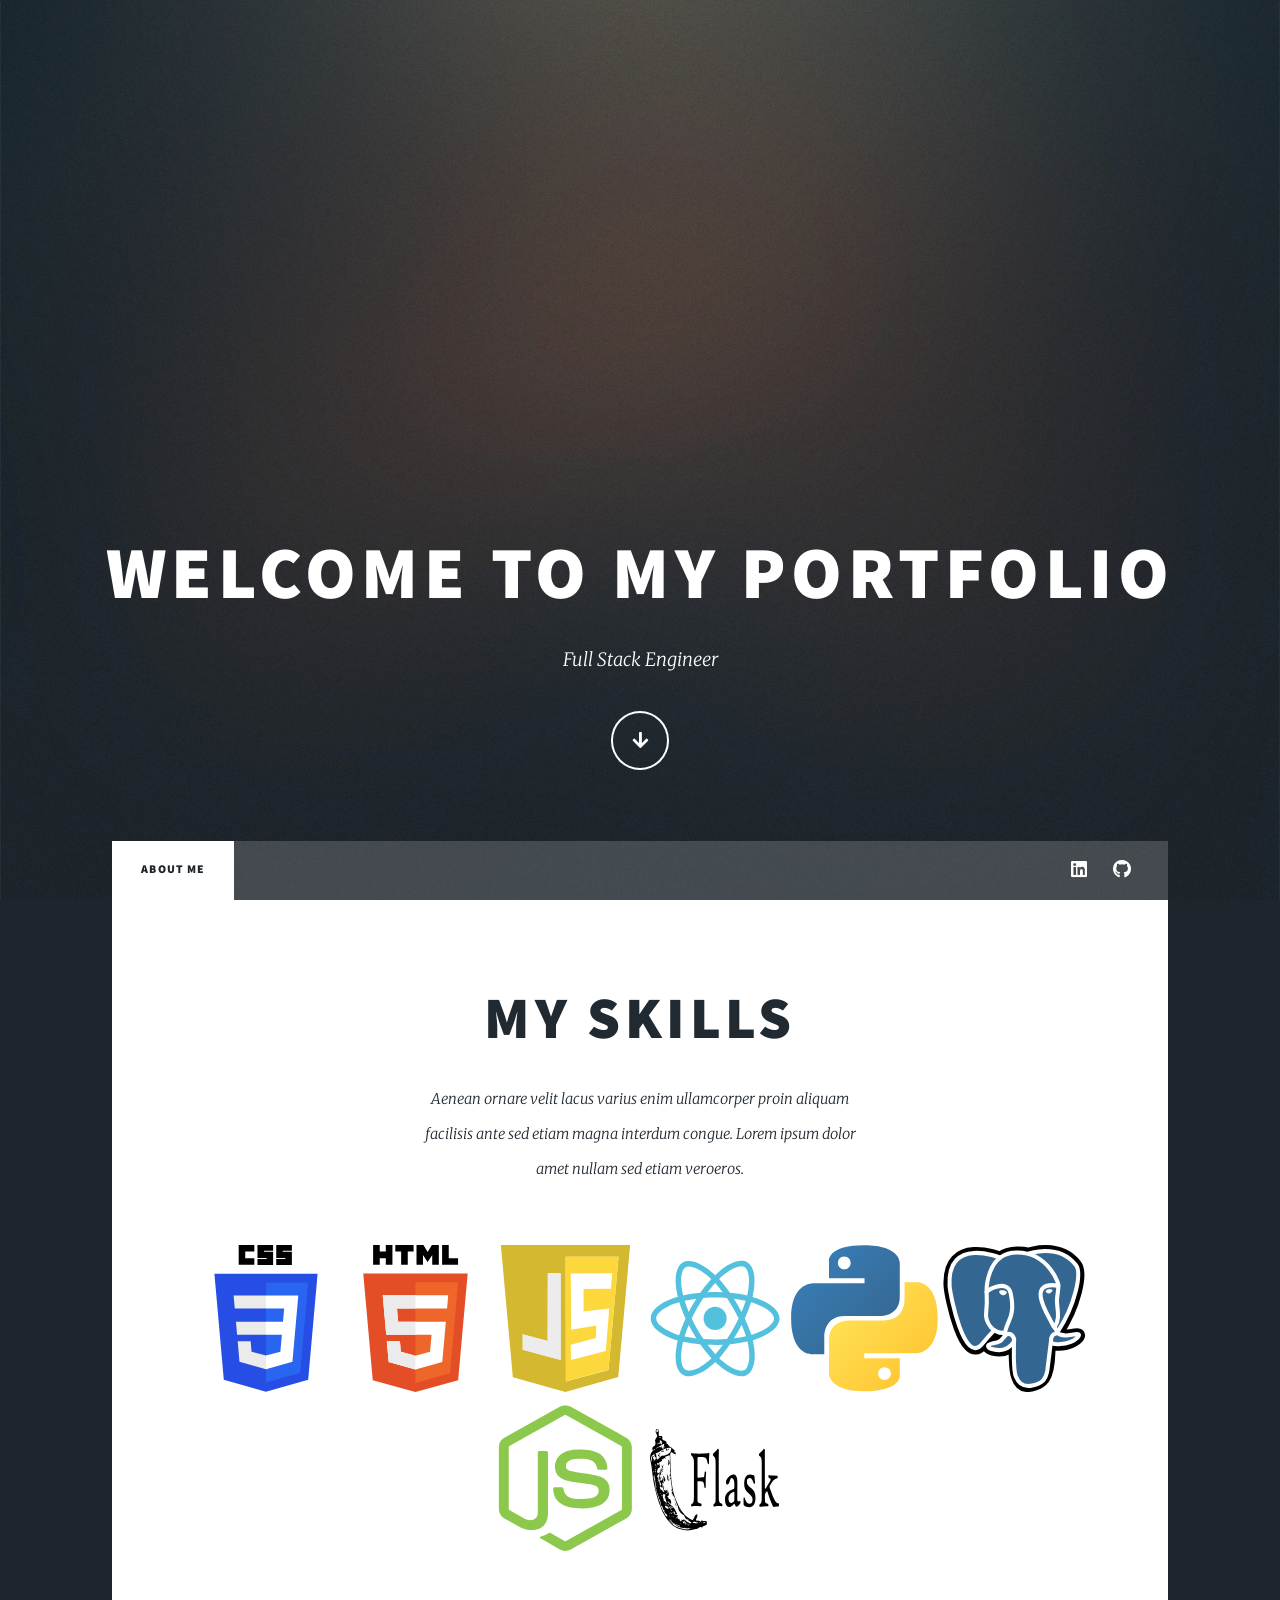
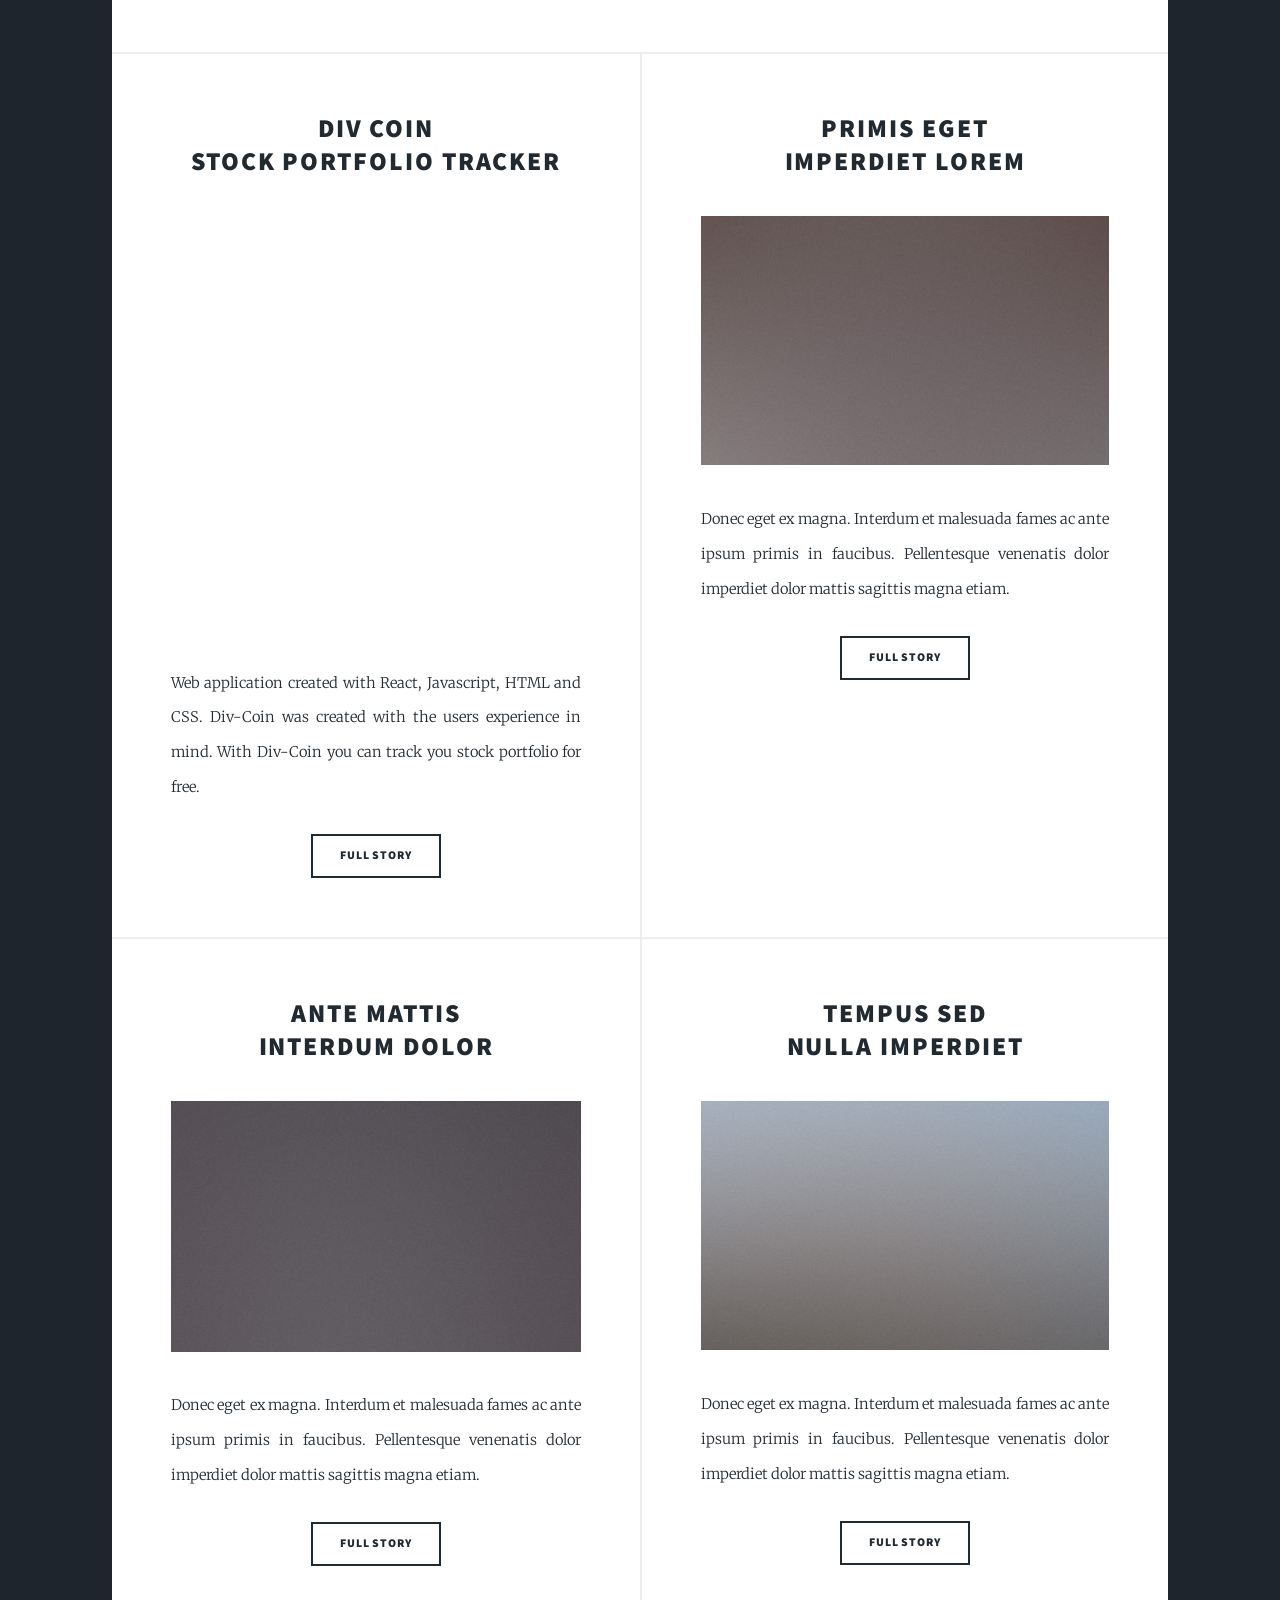
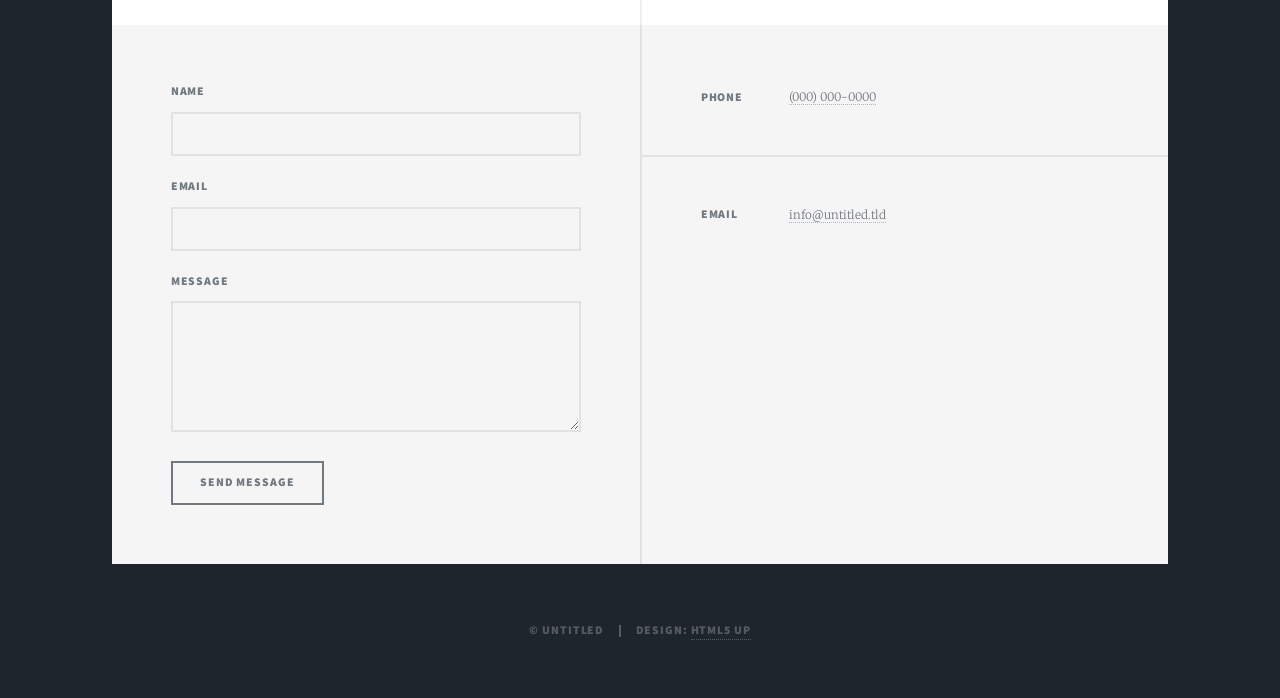
==== commit 9d64cca3: "video demo" ====
--- a/07-portfolio/portfolio-html/index.html
+++ b/07-portfolio/portfolio-html/index.html
@@ -62,6 +62,7 @@
 									<img src="images/python.svg" alt="python" id="logo"/></a>
 									<img src="images/postgresql.svg" alt="post" id="logo"/></a>
 									<img src="images/nodejs-icon.svg" alt="node" id="logo"/></a>
+									<img src="images/flask.svg" alt="flask" id="logo"/></a>
 									<ul class="actions special">
 								</div>
 										
@@ -74,15 +75,15 @@
 										<h2><a href="#">Div Coin<br />
 										Stock Portfolio tracker</a></h2>
 									</header>
-									<a href="#" class="image fit"><img src="images/pic02.jpg" alt="" /></a>
-									<p>Donec eget ex magna. Interdum et malesuada fames ac ante ipsum primis in faucibus. Pellentesque venenatis dolor imperdiet dolor mattis sagittis magna etiam.</p>
+									<a href="#" class="image fit"><video width="500" height="400"  src="images/Div Coin Demo.mp4" alt="Div-Coin Demo" autoplay loop muted></a>
+									<p>Web application created with React, Javascript, HTML and CSS. Div-Coin was created with the users experience in mind. With Div-Coin you can track you stock portfolio for free. </p>
 									<ul class="actions special">
 										<li><a href="#" class="button">Full Story</a></li>
 									</ul>
 								</article>
 								<article>
 									<header>
-										<span class="date">April 22, 2017</span>
+										
 										<h2><a href="#">Primis eget<br />
 										imperdiet lorem</a></h2>
 									</header>
@@ -94,7 +95,7 @@
 								</article>
 								<article>
 									<header>
-										<span class="date">April 18, 2017</span>
+										
 										<h2><a href="#">Ante mattis<br />
 										interdum dolor</a></h2>
 									</header>
@@ -106,7 +107,7 @@
 								</article>
 								<article>
 									<header>
-										<span class="date">April 14, 2017</span>
+										
 										<h2><a href="#">Tempus sed<br />
 										nulla imperdiet</a></h2>
 									</header>
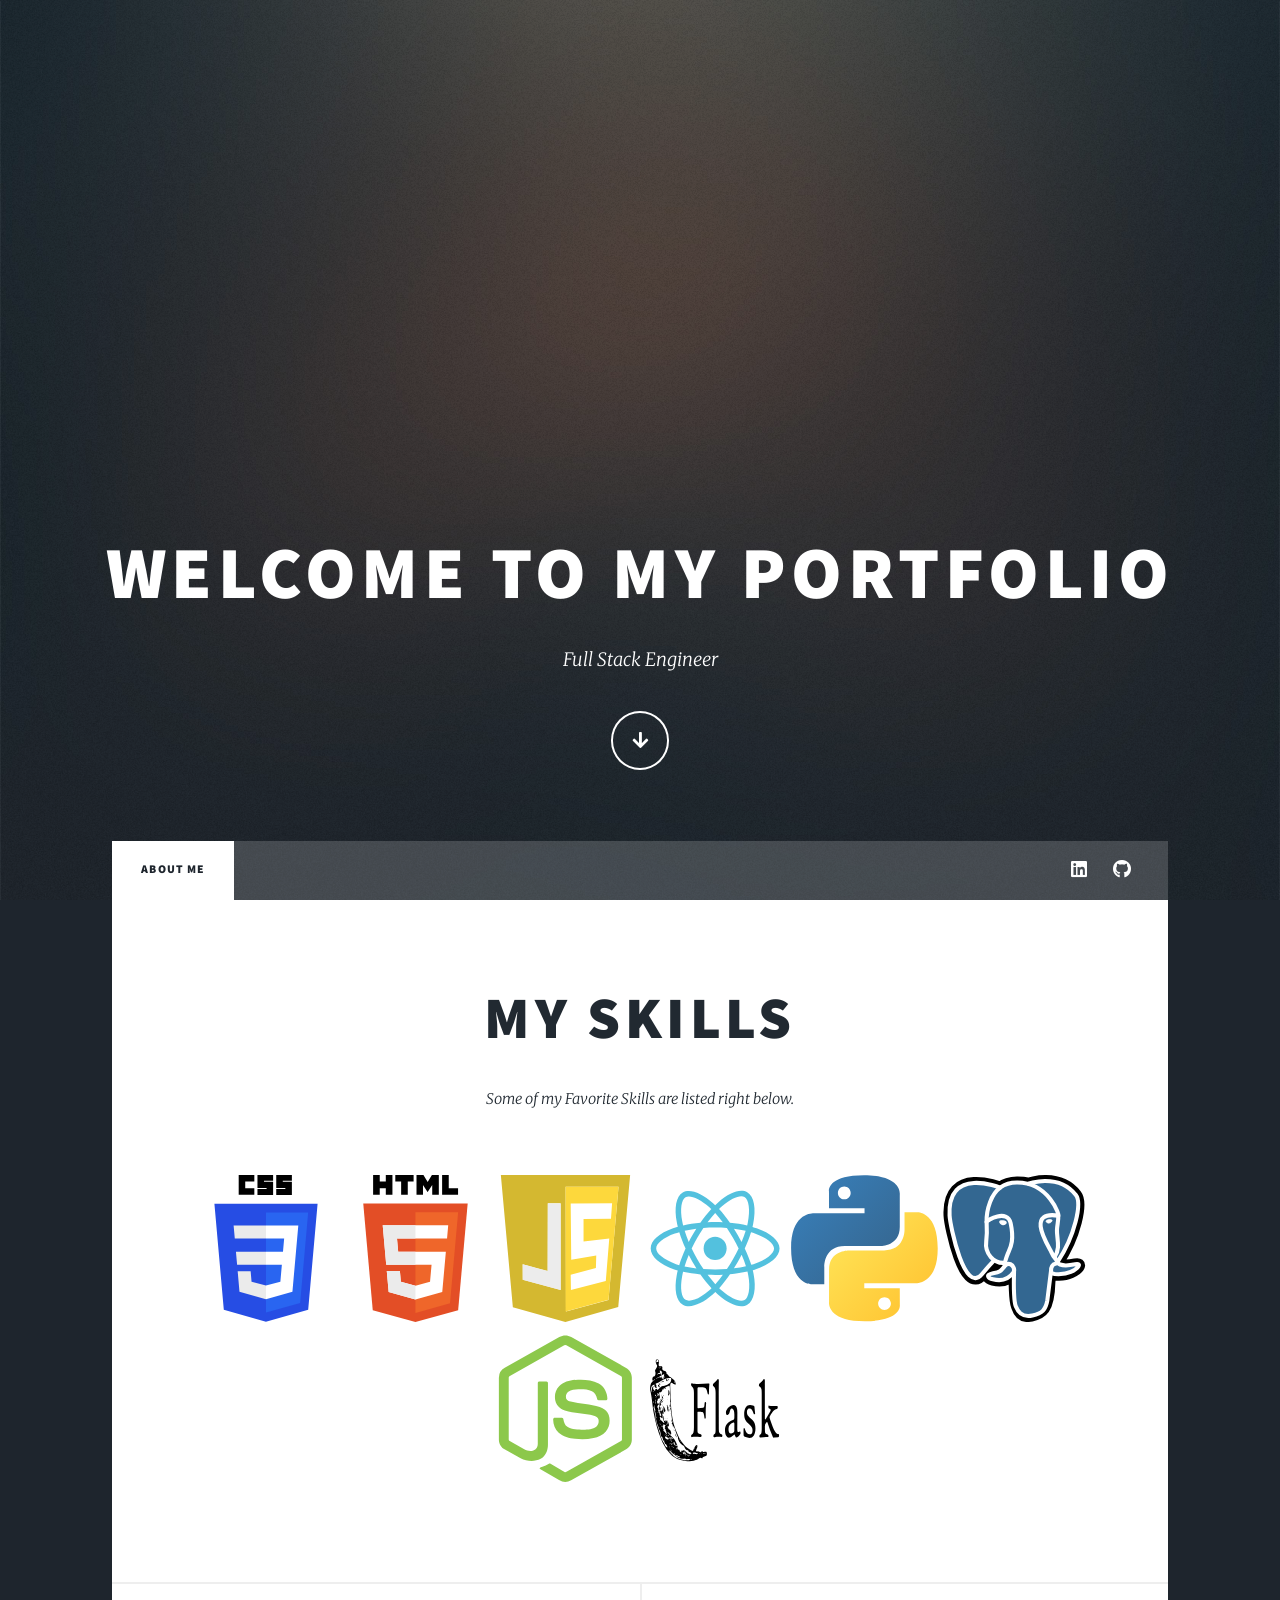
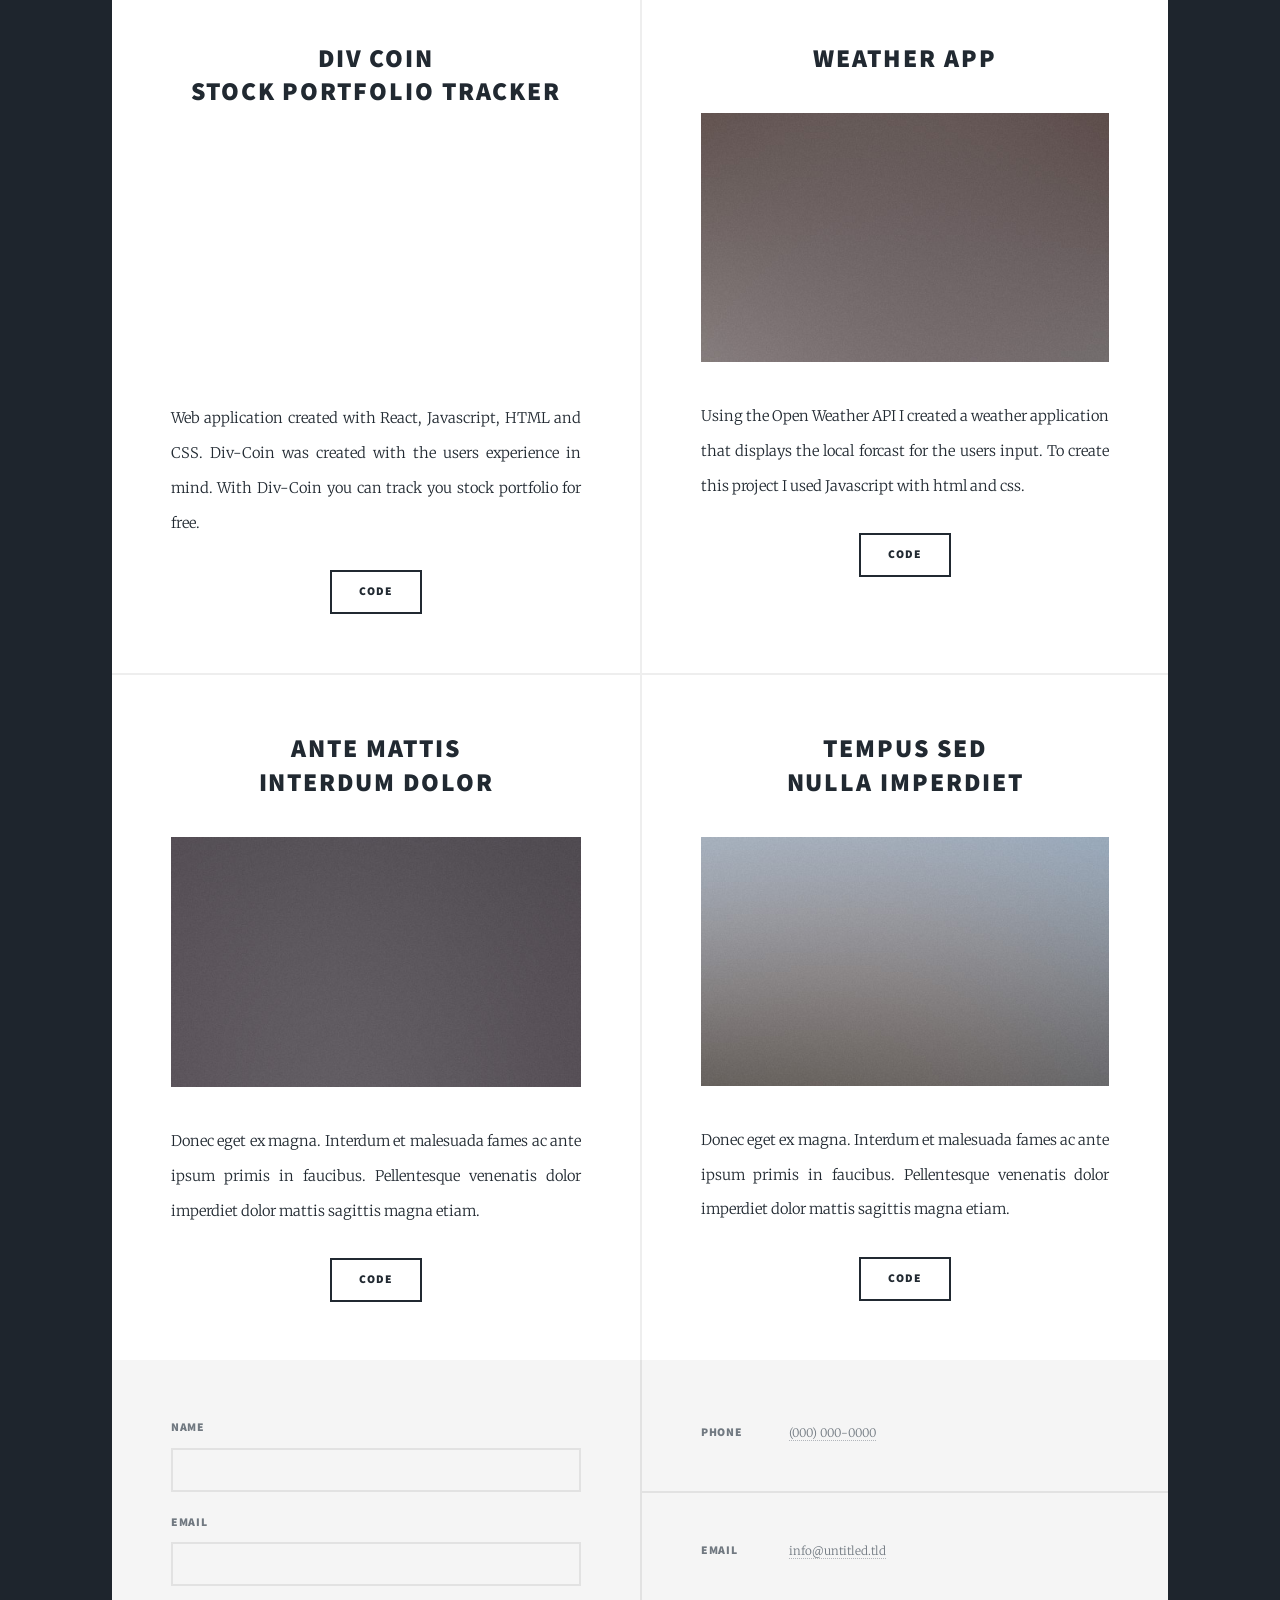
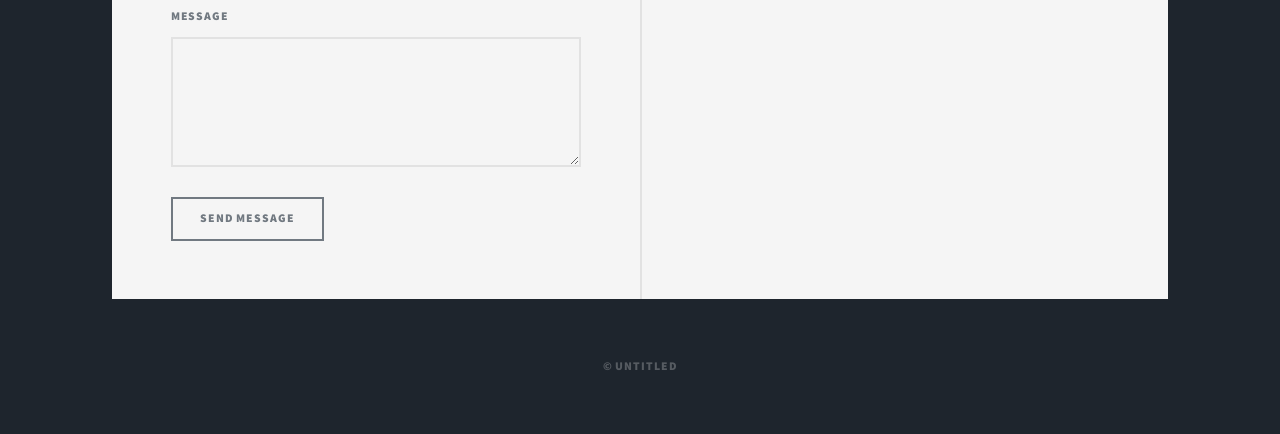
==== commit 8d450311: "minor fix" ====
--- a/07-portfolio/portfolio-html/index.html
+++ b/07-portfolio/portfolio-html/index.html
@@ -50,9 +50,7 @@
 							<article class="post featured">
 								<header class="major">
 									<h2><a>My Skills<br /></a></h2>
-									<p>Aenean ornare velit lacus varius enim ullamcorper proin aliquam<br />
-									facilisis ante sed etiam magna interdum congue. Lorem ipsum dolor<br />
-									amet nullam sed etiam veroeros.</p>
+									<p>Some of my Favorite Skills are listed right below. </p>
 								</header>
 								<div class="skills_container">
 									<img src="images/css.svg" alt="css" id="logo" /></a>
@@ -75,22 +73,21 @@
 										<h2><a href="#">Div Coin<br />
 										Stock Portfolio tracker</a></h2>
 									</header>
-									<a href="#" class="image fit"><video width="500" height="400"  src="images/Div Coin Demo.mp4" alt="Div-Coin Demo" autoplay loop muted></a>
+									<a href="#" class="image fit"><video width="100%" height="100%"  src="images/Div Coin Demo.mp4" alt="Div-Coin Demo" autoplay loop muted></a>
 									<p>Web application created with React, Javascript, HTML and CSS. Div-Coin was created with the users experience in mind. With Div-Coin you can track you stock portfolio for free. </p>
 									<ul class="actions special">
-										<li><a href="#" class="button">Full Story</a></li>
+										<li><a href="https://github.com/Ramirezzz1/Dividend-APP" class="button">Code</a></li>
 									</ul>
 								</article>
 								<article>
 									<header>
 										
-										<h2><a href="#">Primis eget<br />
-										imperdiet lorem</a></h2>
+										<h2><a href="#">Weather App<br /></a></h2>
 									</header>
 									<a href="#" class="image fit"><img src="images/pic03.jpg" alt="" /></a>
-									<p>Donec eget ex magna. Interdum et malesuada fames ac ante ipsum primis in faucibus. Pellentesque venenatis dolor imperdiet dolor mattis sagittis magna etiam.</p>
+									<p>Using the Open Weather API I created a weather application that displays the local forcast for the users input. To create this project I used Javascript with html and css. </p>
 									<ul class="actions special">
-										<li><a href="#" class="button">Full Story</a></li>
+										<li><a href="https://github.com/Ramirezzz1/weather-app" class="button">Code</a></li>
 									</ul>
 								</article>
 								<article>
@@ -102,7 +99,7 @@
 									<a href="#" class="image fit"><img src="images/pic04.jpg" alt="" /></a>
 									<p>Donec eget ex magna. Interdum et malesuada fames ac ante ipsum primis in faucibus. Pellentesque venenatis dolor imperdiet dolor mattis sagittis magna etiam.</p>
 									<ul class="actions special">
-										<li><a href="#" class="button">Full Story</a></li>
+										<li><a href="#" class="button">code</a></li>
 									</ul>
 								</article>
 								<article>
@@ -114,7 +111,7 @@
 									<a href="#" class="image fit"><img src="images/pic05.jpg" alt="" /></a>
 									<p>Donec eget ex magna. Interdum et malesuada fames ac ante ipsum primis in faucibus. Pellentesque venenatis dolor imperdiet dolor mattis sagittis magna etiam.</p>
 									<ul class="actions special">
-										<li><a href="#" class="button">Full Story</a></li>
+										<li><a href="#" class="button">code</a></li>
 									</ul>
 								</article>
 							</section>
@@ -161,7 +158,7 @@
 
 				<!-- Copyright -->
 					<div id="copyright">
-						<ul><li>&copy; Untitled</li><li>Design: <a href="https://html5up.net">HTML5 UP</a></li></ul>
+						<ul><li>&copy; Untitled</li>
 					</div>
 
 			</div>
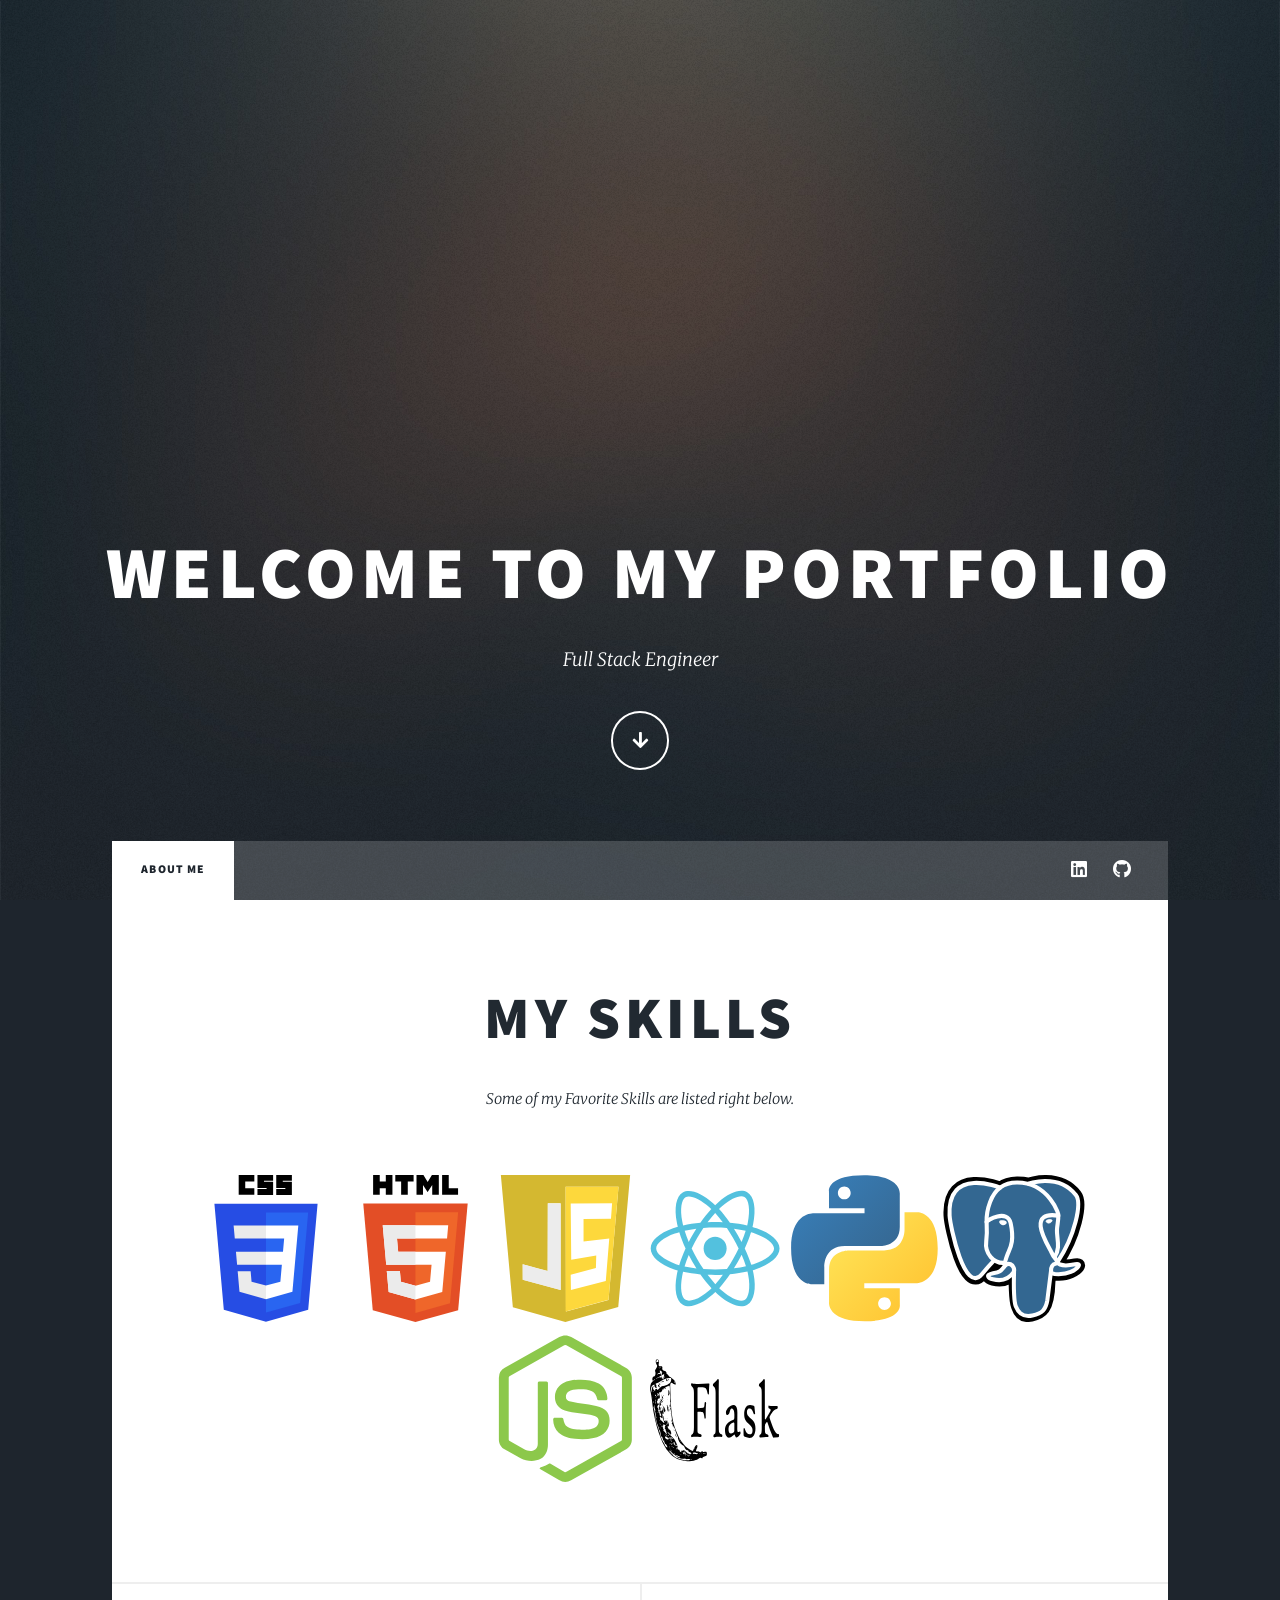
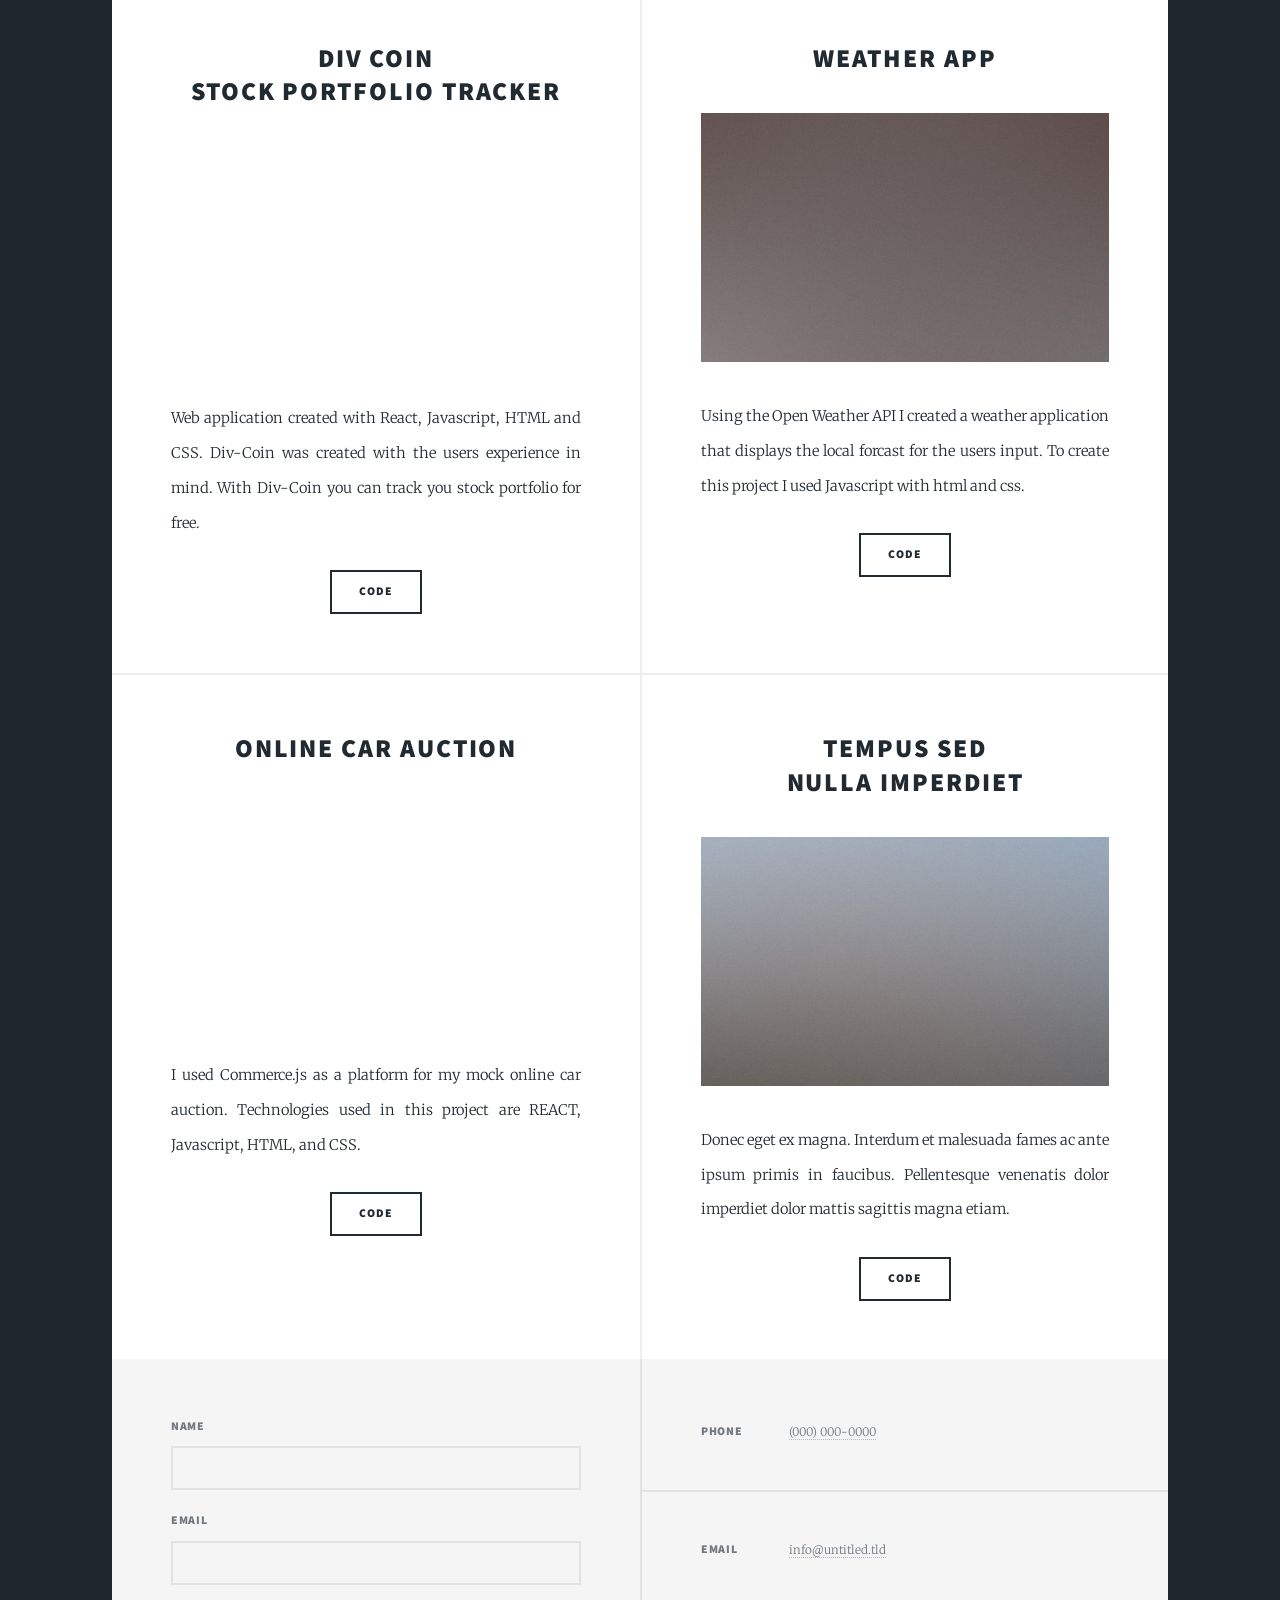
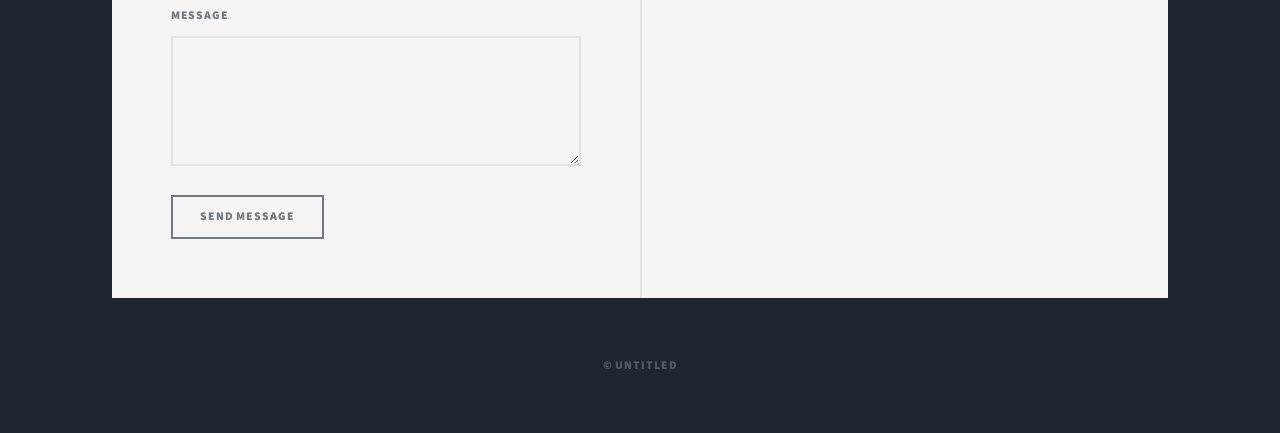
==== commit 642afe82: "car auction demo" ====
--- a/07-portfolio/portfolio-html/index.html
+++ b/07-portfolio/portfolio-html/index.html
@@ -93,11 +93,10 @@
 								<article>
 									<header>
 										
-										<h2><a href="#">Ante mattis<br />
-										interdum dolor</a></h2>
+										<h2><a href="#">Online Car Auction<br /></a></h2>
 									</header>
-									<a href="#" class="image fit"><img src="images/pic04.jpg" alt="" /></a>
-									<p>Donec eget ex magna. Interdum et malesuada fames ac ante ipsum primis in faucibus. Pellentesque venenatis dolor imperdiet dolor mattis sagittis magna etiam.</p>
+									<a href="#" class="image fit"><video width="100%" heihgt="100%" src="images/E-commerce.mp4" alt="auctionDemo"  autoplay loop muted ></a>
+									<p>I used Commerce.js as a platform for my mock online car auction. Technologies used in this project are REACT, Javascript, HTML, and CSS.</p>
 									<ul class="actions special">
 										<li><a href="#" class="button">code</a></li>
 									</ul>
